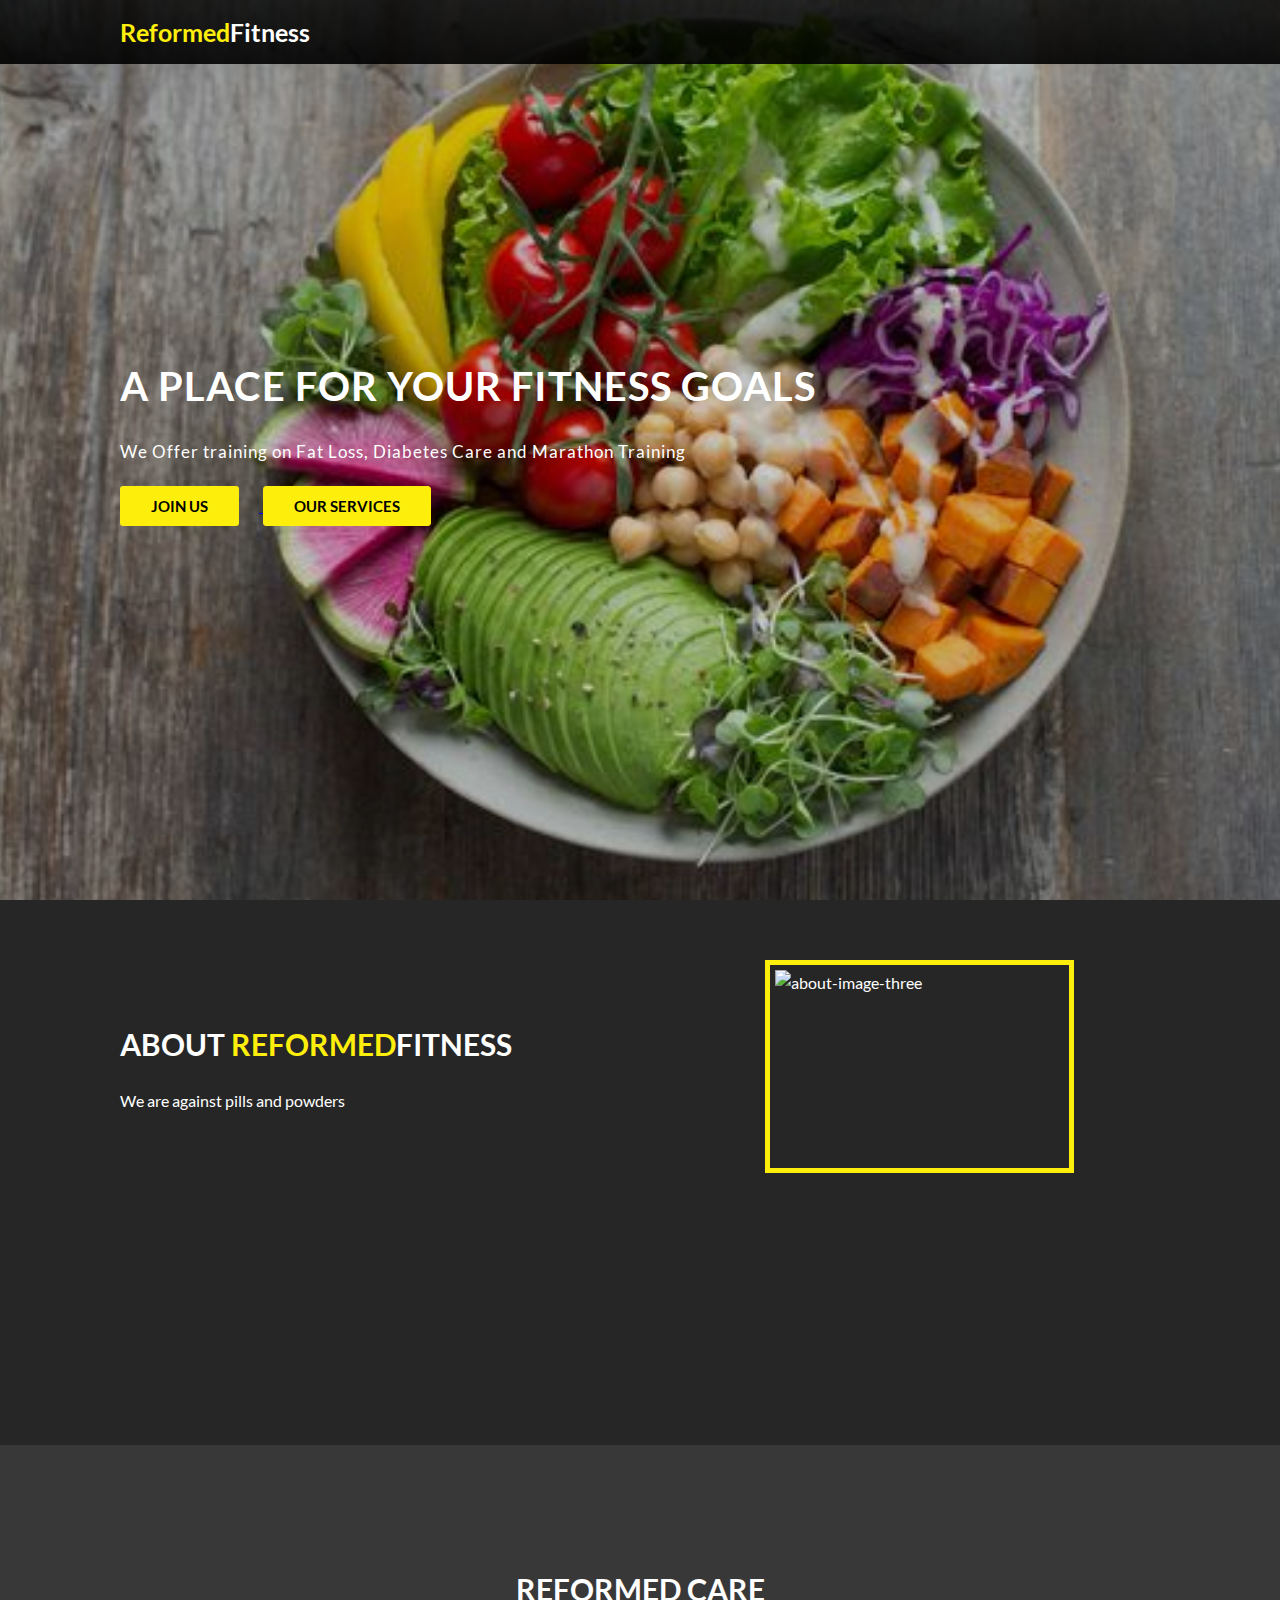
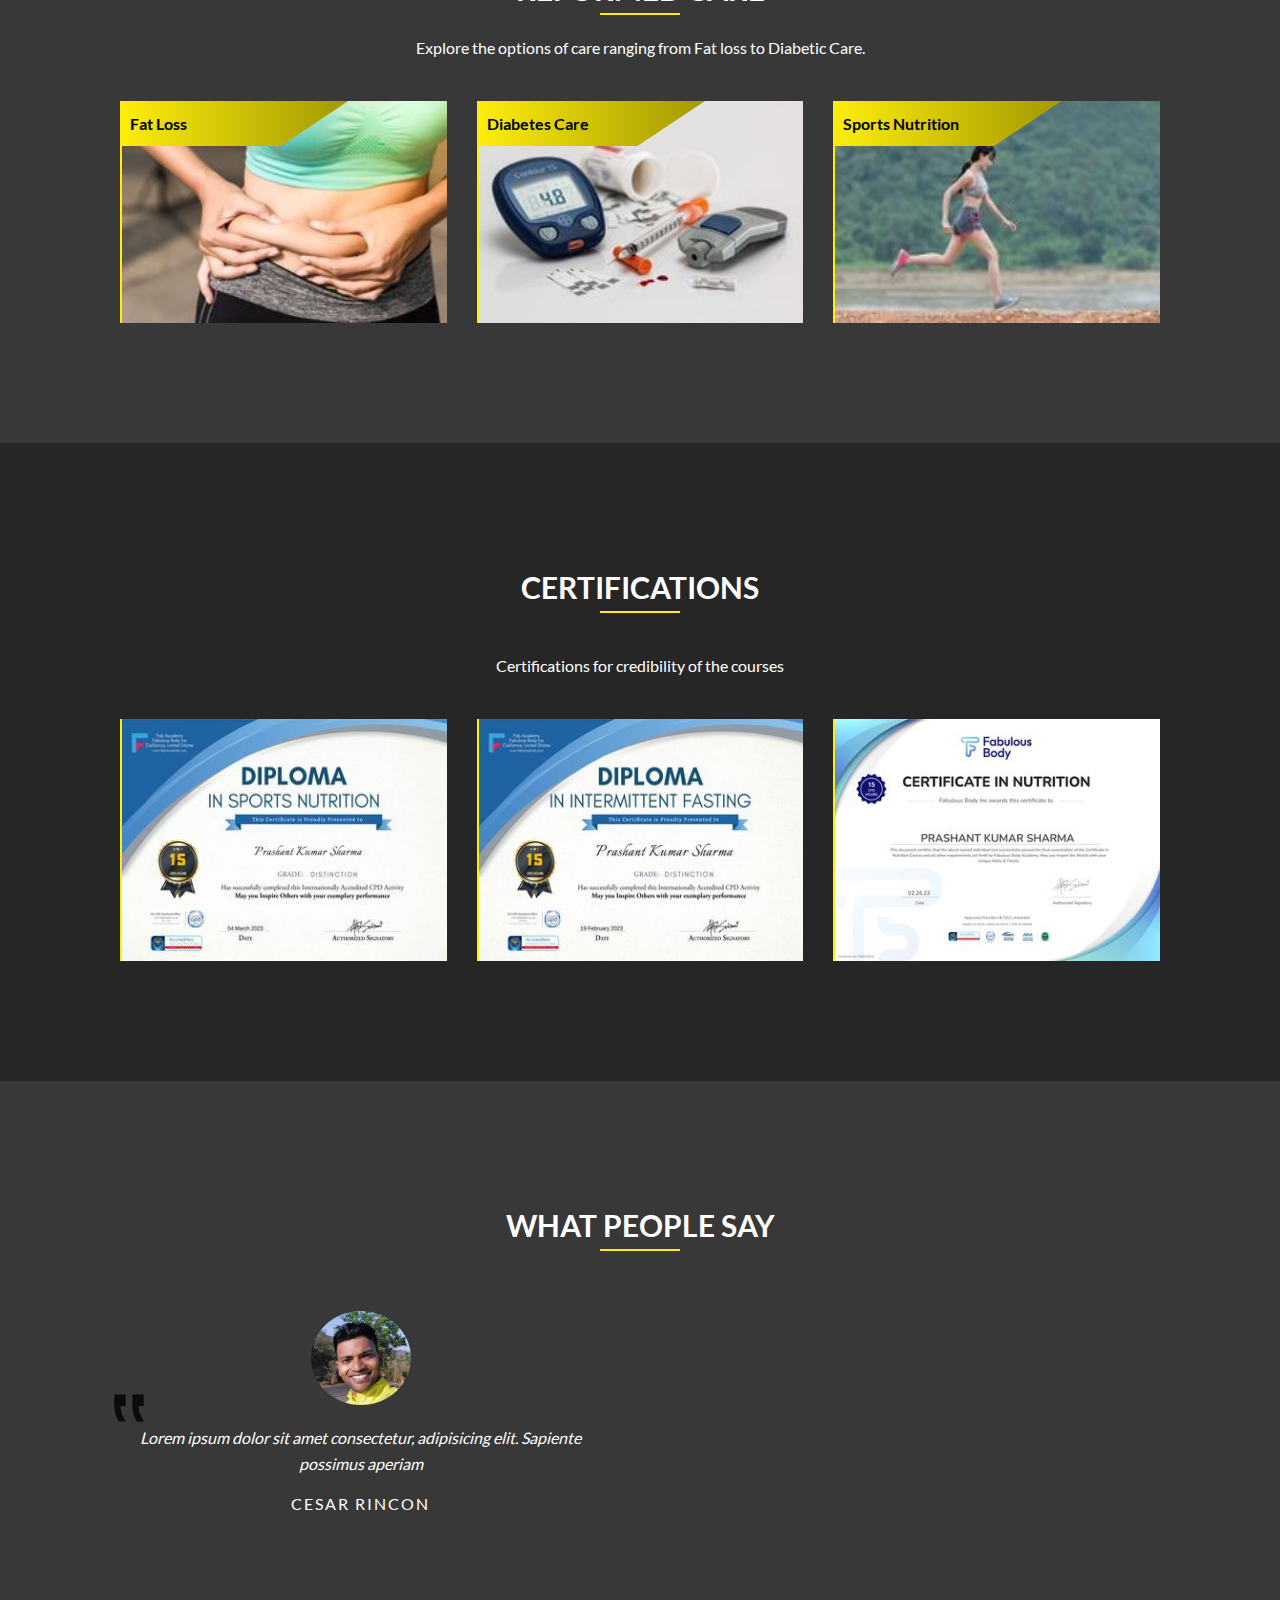
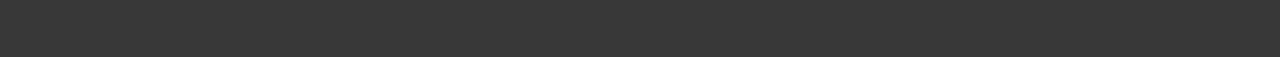
==== index.html @ a7fb9de0 "Update index.html" ====
<!DOCTYPE html>
<html lang="zxx">
  <head>
    <meta charset="UTF-8" />
    <meta http-equiv="X-UA-Compatible" content="IE=edge" />
    <meta name="viewport" content="width=device-width, initial-scale=1.0" />
    <meta
      name="description"
      content="MFitness reponsive webite build using HTML5, CSS3 and Javascript The complete layout of the page is build using grid layout and flexbox with some cool animations."
    />
    <title>MFitness - place for your fitness goals</title>
    <link rel="icon" type="image/png" sizes="32x32" href="/favicon.png" />
    <link rel="stylesheet" href="fonts/stylesheet.css" media="screen" />
    <link rel="stylesheet" href="css/style.css" media="screen" />
  </head>
  <body>
    <!-- HEADER -->
    <header class="header" id="home">
      <div class="container">
        <nav class="header-navigation" aria-label="navigation">
          <div class="logo"><span class="yellow">Reformed</span>Fitness</div>

          <img
            src="img/nav-icon.svg"
            alt="navigation icon"
            class="nav-icon"
            width="30"
            height="30"
          />
        </nav>
      </div>
    </header>

    <main>
      <!-- HERO SECTION -->
      <section class="section-hero" >
        <div class="container hero-box">
          <div class="hero-content margin-bottom">
            <h1 class="heading heading--1 margin-bottom">
              A place for your fitness goals
            </h1>
            <p class="description">
              We Offer training on Fat Loss, Diabetes Care and Marathon Training
            </p>
          </div>
          <div class="btn-group">
            <a href="https://wa.me/message/HR3352LGGGS7G1?src=qr">
              <button class="btn btn__primary margin-right margin-bottom">
                Join us
              </button>
            </a>
            <a href="#courses">
            <button class="btn btn__secondary">Our services</button>
            </a>
          </div>
        </div>
      </section>

      <!-- SECTION ABOUT -->
      <section class="section-about" id="about">
        <div class="about-box container">
          <div class="about-box__content" data-aos="fade-up">
            <h2 class="heading heading--2">
              About <span class="yellow">Reformed</span>Fitness
            </h2>
            <p>
              We are against pills and powders
            </p>
            <!--<a href="#" class="link-button">Read More &rarr;</a>-->
          </div>
          <figure class="about-box__image" data-aos="fade-up">
            <img
              src="img/about-img-3.jpeg"
              alt="about-image-three"
              width="420"
              height="280"
            />
          </figure>
        </div>
      </section>

      <!-- SECTION COURSES -->
      <section class="section-courses" id="courses"> 
        <div class="container courses-box" data-aos="fade-up">
          <header class="courses-heading">
            <h2 class="heading heading--2 underline">Reformed Care</h2>
            <p>
              Explore the options of care ranging from Fat loss to Diabetic Care.
            </p>
          </header>

          <article class="courses-content">
            <div class="class-card">
              <img
                class="class-card__img"
                src="./img/fatloss.jpg"
                alt="body building course"
                width="550"
                height="550"
              />

              <div class="class-card__overlay">
                <div class="text">
                  <p>
                    Lose fat naturally without any supplements
                  </p>

                 <!-- <a href="#" class="link-button">Read More &rarr;</a>-->
                </div>
              </div>

              <div class="class-card__title">Fat Loss</div>
            </div>

            <div class="class-card">
              <img
                class="class-card__img"
                src="./img/diabetesCare2.jpg"
                alt="cross fit course"
                width="550"
                height="550"
              />
              <div class="class-card__overlay">
                <div class="text">
                  <p>
                    Diabetic care in the most natural way 
                  </p>

                 <!--  <a href="#" class="link-button">Read More &rarr;</a>-->
                </div>
              </div>
              <div class="class-card__title">Diabetes Care</div>
            </div>

            <div class="class-card">
              <img
                class="class-card__img"
                src="./img/sportsNutrition2.jpg"
                alt="gymnastic course"
                width="550"
                height="550"
              />

              <div class="class-card__overlay">
                <div class="text">
                  <p>
                    Get trained for marathons with "to the point" nutrition
                  </p>

                  <!-- <a href="#" class="link-button">Read More &rarr;</a>-->
                </div>
              </div>

              <div class="class-card__title">Sports Nutrition</div>
            </div>
          </article>
        </div>
      </section>

      <!-- SECTION COACHES -->
      <section class="section-coaches" id="trainers">
        <div class="container coaches-box" data-aos="fade-up">
          <header class="coache-heading">
            <h2 class="heading heading--2 underline margin-bottom">
              Certifications 
            </h2>
            <p>
              Certifications for credibility of the courses
            </p>
          </header>

          <article class="coache-content">
            <div class="c-card">
              <img
                src="img/coache-1.jpg"
                alt="coache one"
                class="c-card__img"
                width="550"
                height="550"
              />
            </div>

            <div class="c-card">
              <img
                src="img/coache-2.jpg"
                alt="coache one"
                class="c-card__img"
                width="550"
                height="550"
              />
            </div>

            <div class="c-card">
              <img
                src="img/coache-3.jpg"
                alt="coache three"
                class="c-card__img"
                width="550"
                height="550"
              />
            </div>
          </article>
        </div>
      </section>

      <!-- SECTION REVIEW -->
      <section class="section-review" id="review">
        <div class="review-box container" data-aos="fade-up">
          <h2 class="heading heading--2 underline margin-bottom grid-center">
            what people say
          </h2>

          <div class="review-card">
            <img
              src="img/review-img-1.jpeg"
              alt="user"
              class="review-card__image"
              width="100"
              height="100"
            />
            <blockquote class="review-card__content">
              <p class="text">
                Lorem ipsum dolor sit amet consectetur, adipisicing elit.
                Sapiente possimus aperiam
              </p>

              <div class="name">Cesar Rincon</div>
            </blockquote>
          </div>

          
      </section>
---- fonts/stylesheet.css ----
@font-face {
    font-family: 'Lato';
    src: url('Lato-Bold.eot');
    src: url('Lato-Bold.eot?#iefix') format('embedded-opentype'),
        url('Lato-Bold.woff2') format('woff2'),
        url('Lato-Bold.woff') format('woff'),
        url('Lato-Bold.ttf') format('truetype');
    font-weight: bold;
    font-style: normal;
    font-display: swap;
}

@font-face {
    font-family: 'Lato';
    src: url('Lato-Regular.eot');
    src: url('Lato-Regular.eot?#iefix') format('embedded-opentype'),
        url('Lato-Regular.woff2') format('woff2'),
        url('Lato-Regular.woff') format('woff'),
        url('Lato-Regular.ttf') format('truetype');
    font-weight: normal;
    font-style: normal;
    font-display: swap;
}

@font-face {
    font-family: 'Lato';
    src: url('Lato-Black.eot');
    src: url('Lato-Black.eot?#iefix') format('embedded-opentype'),
        url('Lato-Black.woff2') format('woff2'),
        url('Lato-Black.woff') format('woff'),
        url('Lato-Black.ttf') format('truetype');
    font-weight: 900;
    font-style: normal;
    font-display: swap;
}
---- css/style.css ----
:root {
  --color-yellow: hsl(56, 99%, 52%);
  --color-yellow-dark: hsl(56, 99%, 32%);
  --color-yellow-light: hsl(56, 99%, 82%);
  --color-black: hsl(0, 0%, 15%);
  --color-black-light: hsl(0, 0%, 22%);
  --color-red: hsl(359, 77%, 56%);
  --grid-column-gap: clamp(2rem, 6vw, 8rem);
  --grid-row-gap: 4rem;
  --two-col-layout: 2;
  --three-col-layout: 3;
}
@media only screen and (max-width: 56.25em) {
  :root {
    --two-col-layout: 1;
  }
}
@media only screen and (max-width: 59em) {
  :root {
    --three-col-layout: 2;
  }
}
@media only screen and (max-width: 37.5em) {
  :root {
    --three-col-layout: 1;
  }
}

*,
*::before,
*::after {
  margin: 0;
  padding: 0;
  box-sizing: inherit;
}

html {
  box-sizing: border-box;
  font-size: 62.5%;
  scroll-behavior: smooth;
}

body {
  font-family: 'Lato', sans-serif;
  font-weight: 400;
  font-size: 1.6rem;
  line-height: 1.6;
  color: #fff;
  overflow-y: scroll;
}

.container {
  max-width: clamp(50rem, 85vw, 114rem);
  padding: 0 2.4rem;
  margin: 0 auto;
}

section:nth-child(odd) {
  background-color: var(--color-black-light);
}

section:nth-child(even) {
  background-color: var(--color-black);
}

.header {
  position: absolute;
  top: 0;
  right: 0;
  color: #fff;
  width: 100%;
  z-index: 100;
  background: linear-gradient(rgba(0, 0, 0, 0.8), rgba(0, 0, 0, 0.9));
}

.header-navigation {
  display: flex;
  justify-content: space-between;
  align-items: center;
  padding: 1.2rem 0;
}
.header-navigation ul {
  display: flex;
  text-transform: capitalize;
  font-size: 1.7rem;
  list-style: none;
  font-weight: 700;
}
@media only screen and (max-width: 50em) {
  .header-navigation ul {
    display: none;
  }
}
.header-navigation ul li {
  padding-left: 2.8rem;
}
.header-navigation ul li a {
  text-decoration: none;
  color: #fff;
  padding: 1.8rem 0;
  border-bottom: 2px solid transparent;
  transition: border 0.5s;
}
.header-navigation ul li a:hover {
  border-bottom: 2px solid var(--color-yellow);
}
.header-navigation .logo {
  font-size: 2.5rem;
  font-weight: 700;
}
.header-navigation .nav-icon {
  display: none;
  border: 1px solid #fff;
}
@media only screen and (max-width: 50em) {
  .header-navigation .nav-icon {
    display: block;
  }
}

.heading {
  font-weight: 700;
  text-transform: uppercase;
}
.heading--1 {
  font-size: clamp(2.5rem, 4vw, 4rem);
}
.heading--2 {
  font-size: clamp(2rem, 4vw, 3rem);
}

.btn {
  text-transform: uppercase;
  padding: 1rem clamp(1.2rem, 3vw, 3rem);
  border-radius: 3px;
  font-family: inherit;
  font-size: 1.5rem;
  font-weight: 700;
  text-transform: uppercase;
  border: none;
  cursor: pointer;
}
.btn__primary {
  background-color: var(--color-yellow);
  color: #000;
  border: 1px solid transparent;
  transition: background-color 0.3s;
}
.btn__primary:hover {
  background-color: var(--color-yellow-dark);
}
.btn__secondary {
  background-color: var(--color-yellow);
  color: #000;
  border: 1px solid var(--color-yellow);
  transition: all 0.3s;
}
.btn__secondary:hover {
  background-color: var(--color-yellow-dark);
  border: 1px solid var(--color-yellow-dark);
  color: #000;
}

.link-button {
  text-decoration: none;
  padding: 0.4rem 0;
  color: #fff;
  border-bottom: 2px solid var(--color-yellow);
}
.link-button:hover {
  font-style: italic;
}

.form {
  padding: 0.8rem clamp(1rem, 3vw, 3rem);
  border-radius: 3px;
  font-family: inherit;
  font-size: 1.6rem;
  border: none;
  width: 100%;
}
.form:focus {
  outline: none;
}
.form__input {
  border-bottom: 2px solid #fff;
  background-color: transparent;
  color: #fff;
  resize: none;
}
.form__input::placeholder {
  color: rgba(255, 255, 255, 0.7);
}

.section-about {
  padding: clamp(4rem, 10vw, 12rem) 0rem;
}

.about-box {
  display: grid;
  grid-template-columns: repeat(
    var(--two-col-layout),
    minmax(min-content, 1fr)
  );
  align-items: flex-start;
  column-gap: var(--grid-column-gap);
  row-gap: var(--grid-row-gap);
}
.about-box__content {
  display: grid;
  gap: 2rem;
  justify-items: flex-start;
  max-height: 100%;
}
.about-box__image {
  align-self: center;
  display: grid;
  grid-template-columns: repeat(2, 1fr);
  grid-template-rows: repeat(2, 1fr);
  gap: 2rem;
  justify-items: center;
  align-items: center;
}
.about-box__image img {
  background-size: cover;
  background-position: center;
  max-width: 100%;
  height: auto;
  outline: 0.2rem solid;
}
.about-box__image img:last-child {
  grid-column: 1/-1;
  max-width: 60%;
  margin-top: -5rem;
  outline: 0.5rem solid var(--color-yellow);
  outline-offset: 0.5rem;
}

.section-courses {
  padding: clamp(4rem, 10vw, 12rem) 0rem;
}

.courses-box .courses-heading {
  display: flex;
  flex-direction: column;
  justify-content: center;
  align-items: center;
  gap: 2rem;
  text-align: center;
  margin-bottom: 4rem;
  max-height: 100%;
}

.courses-box .courses-content {
  display: grid;
  grid-template-columns: repeat(
    var(--three-col-layout),
    minmax(min-content, 1fr)
  );
  gap: 3rem;
}
.courses-box .courses-content .class-card {
  position: relative;
}
.courses-box .courses-content .class-card__img {
  border-left: 2px solid var(--color-yellow);
  background-position: center;
  background-size: cover;
  max-width: 100%;
  height: 100%;
}
.courses-box .courses-content .class-card__overlay {
  position: absolute;
  top: 0%;
  left: 0%;
  height: 0%;
  overflow: hidden;
  background-color: rgba(0, 0, 0, 0.7);
  transition: height 0.5s;
}
.courses-box .courses-content .class-card__overlay .text {
  color: #fff;
  display: flex;
  flex-direction: column;
  justify-content: center;
  align-items: center;
  height: 100%;
  padding: 2.5rem;
  text-align: center;
}
.courses-box .courses-content .class-card__title {
  position: absolute;
  top: 0;
  left: 0;
  width: 70%;
  padding: 1rem;
  clip-path: polygon(0 0, 100% 0, 70% 100%, 0 100%);
  background: linear-gradient(
    to right,
    var(--color-yellow),
    var(--color-yellow-dark)
  );
  text-transform: capitalize;
  font-weight: 700;
  color: #000;
}
.courses-box .courses-content .class-card:hover .class-card__overlay {
  height: 100%;
}

.offer-box {
  display: grid;
  grid-template-columns: repeat(
    var(--two-col-layout),
    minmax(min-content, 1fr)
  );
  column-gap: var(--grid-column-gap);
  row-gap: var(--grid-row-gap);
  align-items: center;
}

.offer {
  max-height: 100%;
  padding: 4rem 2.4rem;
}

.offer-img {
  background-image: linear-gradient(
      to right,
      rgba(254, 239, 27, 0.5),
      rgba(254, 239, 27, 0.3),
      rgba(254, 239, 27, 0.1)
    ),
    url('../img/offer-img.jpg');
  filter: brightness(1.1);
  background-position: center;
  background-size: cover;
  max-width: 100%;
  height: 50rem;
}

.section-coaches {
  padding: clamp(4rem, 10vw, 12rem) 0rem;
}

.coaches-box .coache-heading {
  display: flex;
  flex-direction: column;
  justify-content: center;
  align-items: center;
  gap: 2rem;
  text-align: center;
  margin-bottom: 4rem;
  max-height: 100%;
}

.coaches-box .coache-content {
  display: grid;
  grid-template-columns: repeat(
    var(--three-col-layout),
    minmax(min-content, 1fr)
  );
  gap: 3rem;
}
.coaches-box .coache-content .c-card {
  position: relative;
}
.coaches-box .coache-content .c-card__img {
  background-position: center;
  background-size: cover;
  max-width: 100%;
  height: 100%;
  border-left: 2px solid var(--color-yellow);
}
.coaches-box .coache-content .c-card .overlay {
  position: absolute;
  top: 0%;
  right: 0;
  color: #fff;
  width: 0%;
  height: 100%;
  overflow: hidden;
  display: flex;
  justify-content: center;
  align-items: center;
  flex-direction: column;
  background-color: rgba(43, 43, 43, 0.9);
  transition: width 0.4s;
}
.coaches-box .coache-content .c-card .overlay * {
  flex: 1;
}
.coaches-box .coache-content .c-card__content {
  position: absolute;
  bottom: 0;
  background: linear-gradient(
    to right,
    var(--color-yellow),
    var(--color-yellow-dark)
  );
  color: #000;
  clip-path: polygon(0 0, 100% 0, 70% 100%, 0 100%);
  width: 70%;
  padding: 0.5rem 1rem;
}
.coaches-box .coache-content .c-card__content .c-name {
  color: #e5383b;
  text-transform: uppercase;
  font-weight: 700;
}
.coaches-box .coache-content .c-card__content .c-title {
  text-transform: capitalize;
}
.coaches-box .coache-content .c-card:hover .overlay {
  width: 16%;
}
.coaches-box .coache-content .c-card:hover .c-card__img {
  filter: brightness(0.8);
}

.section-review {
  padding: clamp(4rem, 10vw, 12rem) 0rem;
}

.review-box {
  display: grid;
  grid-template-columns: repeat(
    var(--two-col-layout),
    minmax(min-content, 1fr)
  );
  column-gap: var(--grid-column-gap);
  row-gap: var(--grid-row-gap);
}

.review-card {
  color: #fff;
  display: flex;
  flex-direction: column;
  align-items: center;
  justify-content: center;
}
.review-card__image {
  max-width: 100%;
  height: auto;
  background-position: center;
  background-size: cover;
  border-radius: 50%;
}
.review-card__content {
  padding: 2rem 0rem;
  display: flex;
  flex-direction: column;
  text-align: center;
  position: relative;
}
.review-card__content .text {
  font-style: italic;
}
.review-card__content .name {
  font-style: normal;
  text-transform: uppercase;
  letter-spacing: 0.2rem;
  padding-top: 1.5rem;
}
.review-card__content::before {
  content: '\201F';
  display: block;
  font-size: 12rem;
  color: rgba(0, 0, 0, 0.8);
  position: absolute;
  top: -7rem;
  left: -1rem;
}

.contact-box {
  display: grid;
  grid-template-columns: repeat(
    var(--two-col-layout),
    minmax(min-content, 1fr)
  );
  column-gap: var(--grid-column-gap);
  row-gap: var(--grid-row-gap);
}

.form-grp {
  display: grid;
  row-gap: 3rem;
  padding: 4rem 2.4rem;
}

.form-flex {
  justify-self: flex-start;
}

#mapid {
  height: 55rem;
  width: 100%;
}

.section-footer {
  background-color: var(--color-black);
  padding: clamp(4rem, 10vw, 12rem) 0rem;
}

.footer-box {
  display: grid;
  grid-template-columns: repeat(
    var(--three-col-layout),
    minmax(min-content, 1fr)
  );
  column-gap: var(--grid-column-gap);
  row-gap: var(--grid-row-gap);
  color: #fff;
}

.contact-details .contact-data {
  list-style: none;
  display: flex;
  flex-direction: column;
}
.contact-details .contact-data * {
  padding: 0.4rem 0;
}
.contact-details .contact-data .social {
  display: flex;
}
.contact-details .contact-data .social * {
  padding-right: 1rem;
}

.footer-nav .nav-name {
  font-size: 2rem;
  font-weight: 700;
  margin-bottom: 2rem;
}

.footer-nav ul {
  display: flex;
  flex-direction: column;
}

.footer-nav ul li {
  list-style: none;
  padding: 1.5rem 0;
}

.footer-nav ul li a {
  text-decoration: none;
  color: #fff;
}

.footer-nav ul li a::before {
  content: '\2192';
  display: inline-block;
  margin-right: 10px;
  margin-top: -4px;
  color: var(--color-yellow);
}

.newsletter__title {
  font-size: 2rem;
  font-weight: 700;
  margin-bottom: 2rem;
}

.newsletter__text {
  margin-bottom: 1.6rem;
}

.newsletter__input {
  display: flex;
}

.send-icon {
  padding: 0.9rem;
  background-color: #000;
  cursor: pointer;
}

.legel {
  border-top: 2px solid #fff;
  padding: 1.5rem 0;
  grid-column: 1/-1;
  text-align: center;
}
.legel .text {
  padding: 1rem 0;
}

.grid-center {
  grid-column: 1/-1;
  text-align: center;
}

.margin-right {
  margin-right: 2rem;
}

.margin-bottom {
  margin-bottom: 2rem;
}

.yellow {
  color: var(--color-yellow);
}

.underline::after {
  content: '';
  display: block;
  width: 80px;
  height: 2px;
  margin: auto;
  background-color: var(--color-yellow);
}

.section-hero {
  background: linear-gradient(rgba(0, 0, 0, 0.2), rgba(0, 0, 0, 0.2)),
    url('../img/header-bg-img.jpg');
  background-size: cover;
  background-position: top;
  height: max(100vh, 60rem);
}

.hero-box {
  display: flex;
  flex-direction: column;
  align-items: flex-start;
  justify-content: center;
  height: 100%;
  letter-spacing: 0.1rem;
}
.hero-box .description {
  font-size: 1.7rem;
}
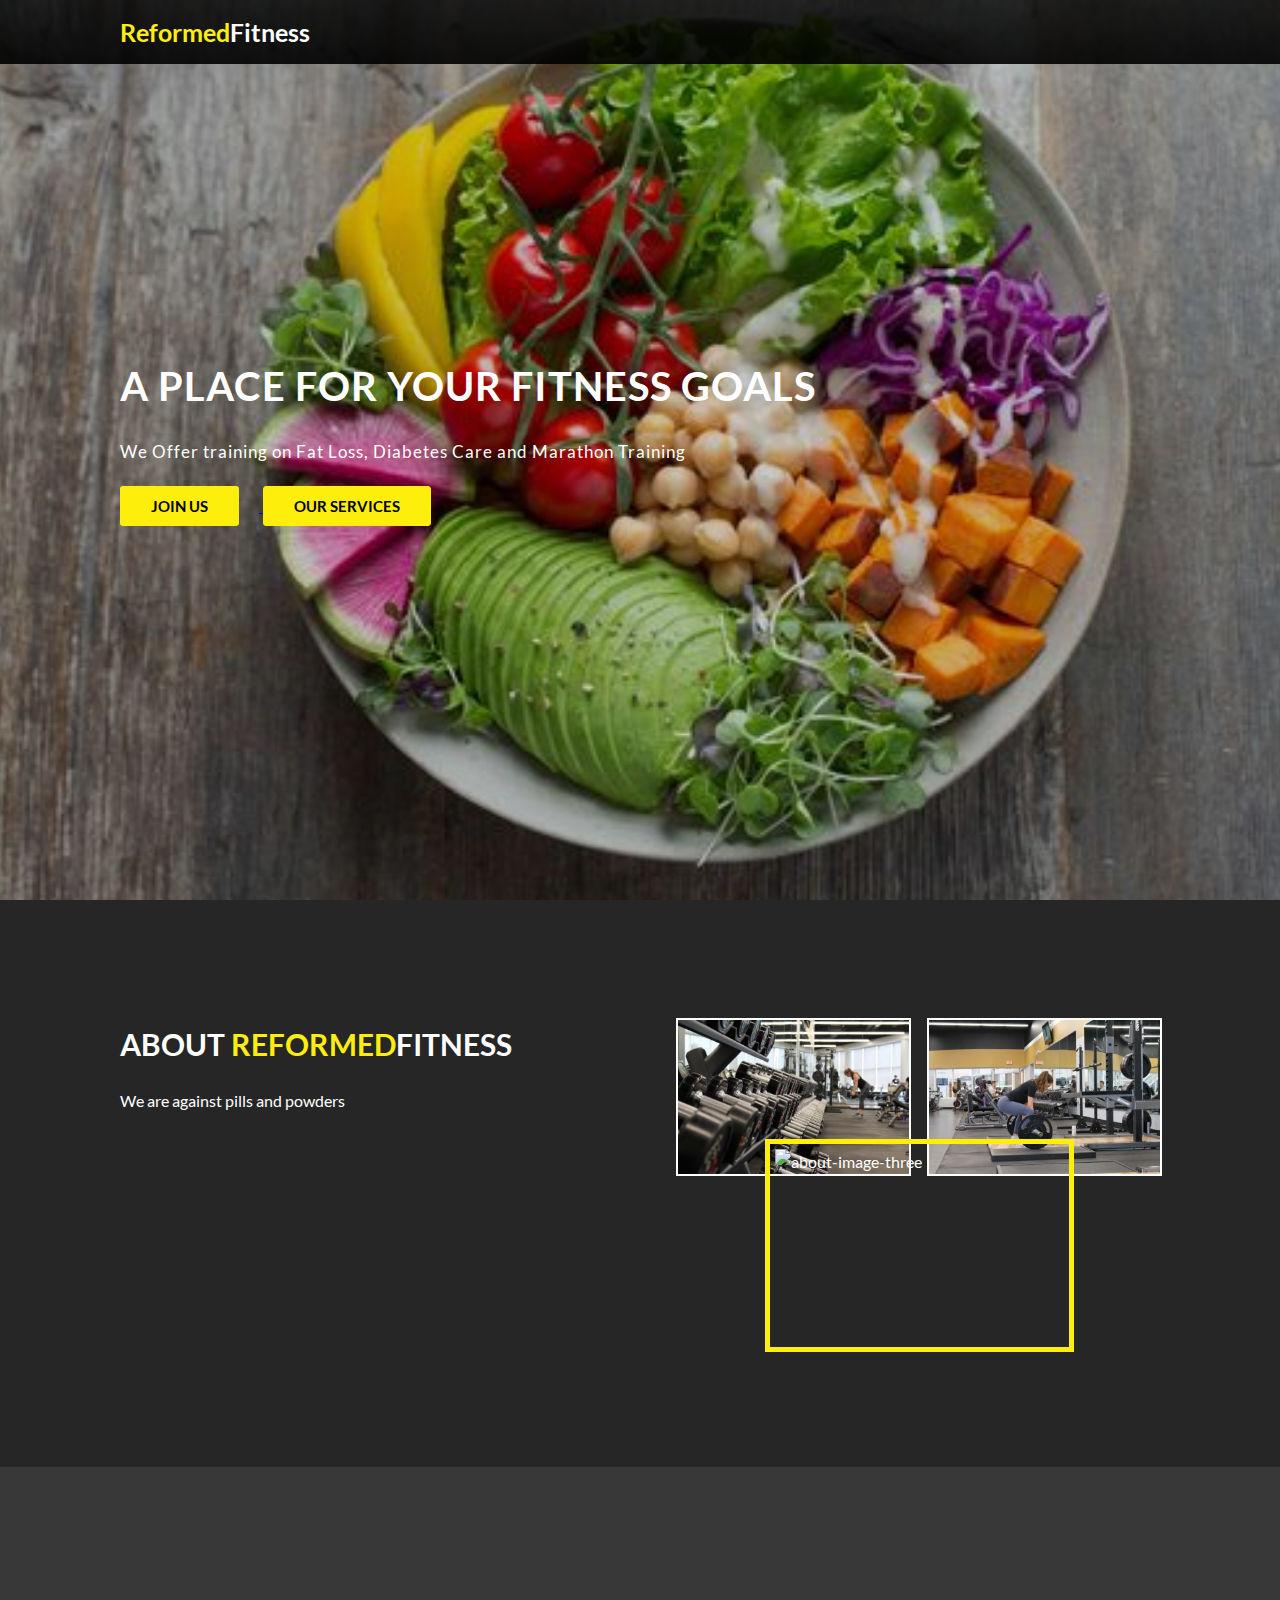
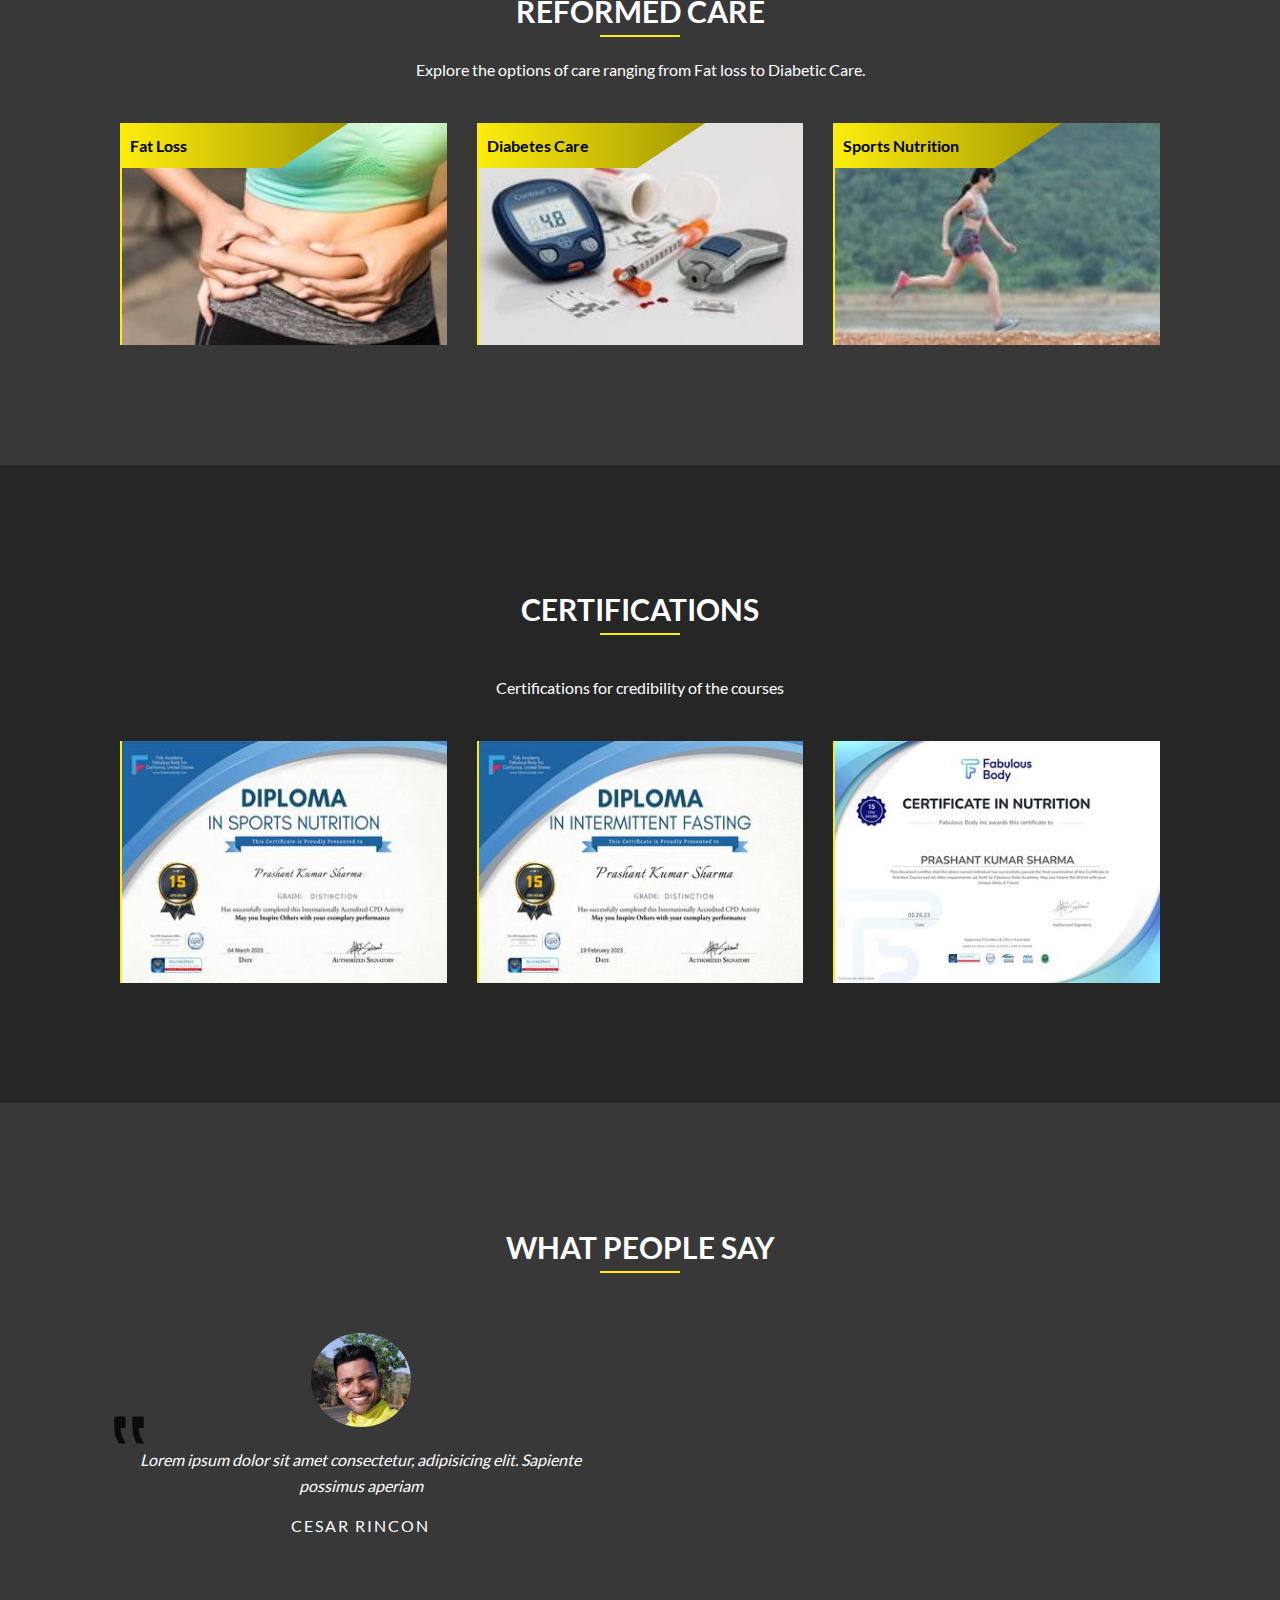
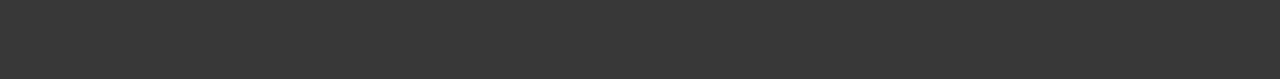
==== commit 13c761fd: "Put back 2 about images" ====
--- a/index.html
+++ b/index.html
@@ -70,6 +70,18 @@
           </div>
           <figure class="about-box__image" data-aos="fade-up">
             <img
+              src="img/about-img-1.jpg"
+              alt="about-image-one"
+              width="350"
+              height="233"
+            />
+            <img
+              src="img/about-img-2.jpg"
+              alt="about-image-twwo"
+              width="350"
+              height="233"
+            />
+            <img
               src="img/about-img-3.jpeg"
               alt="about-image-three"
               width="420"
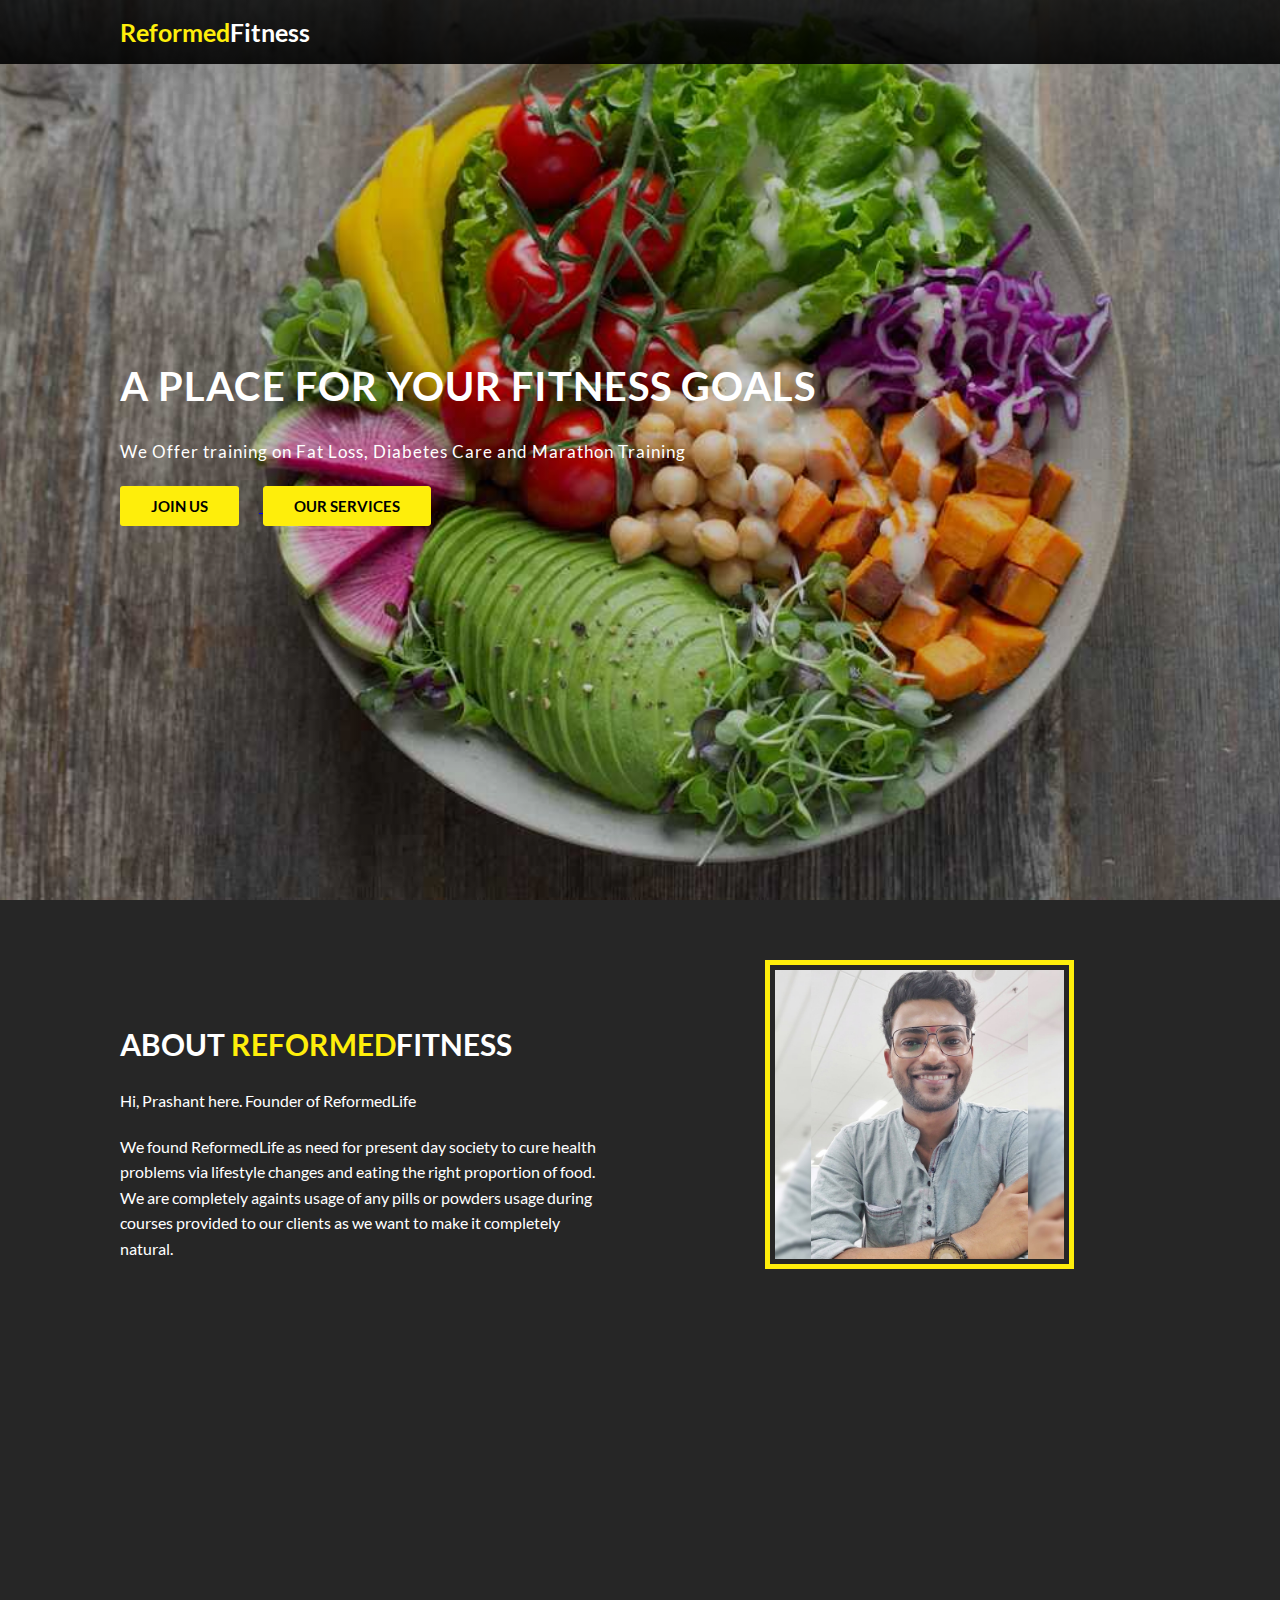
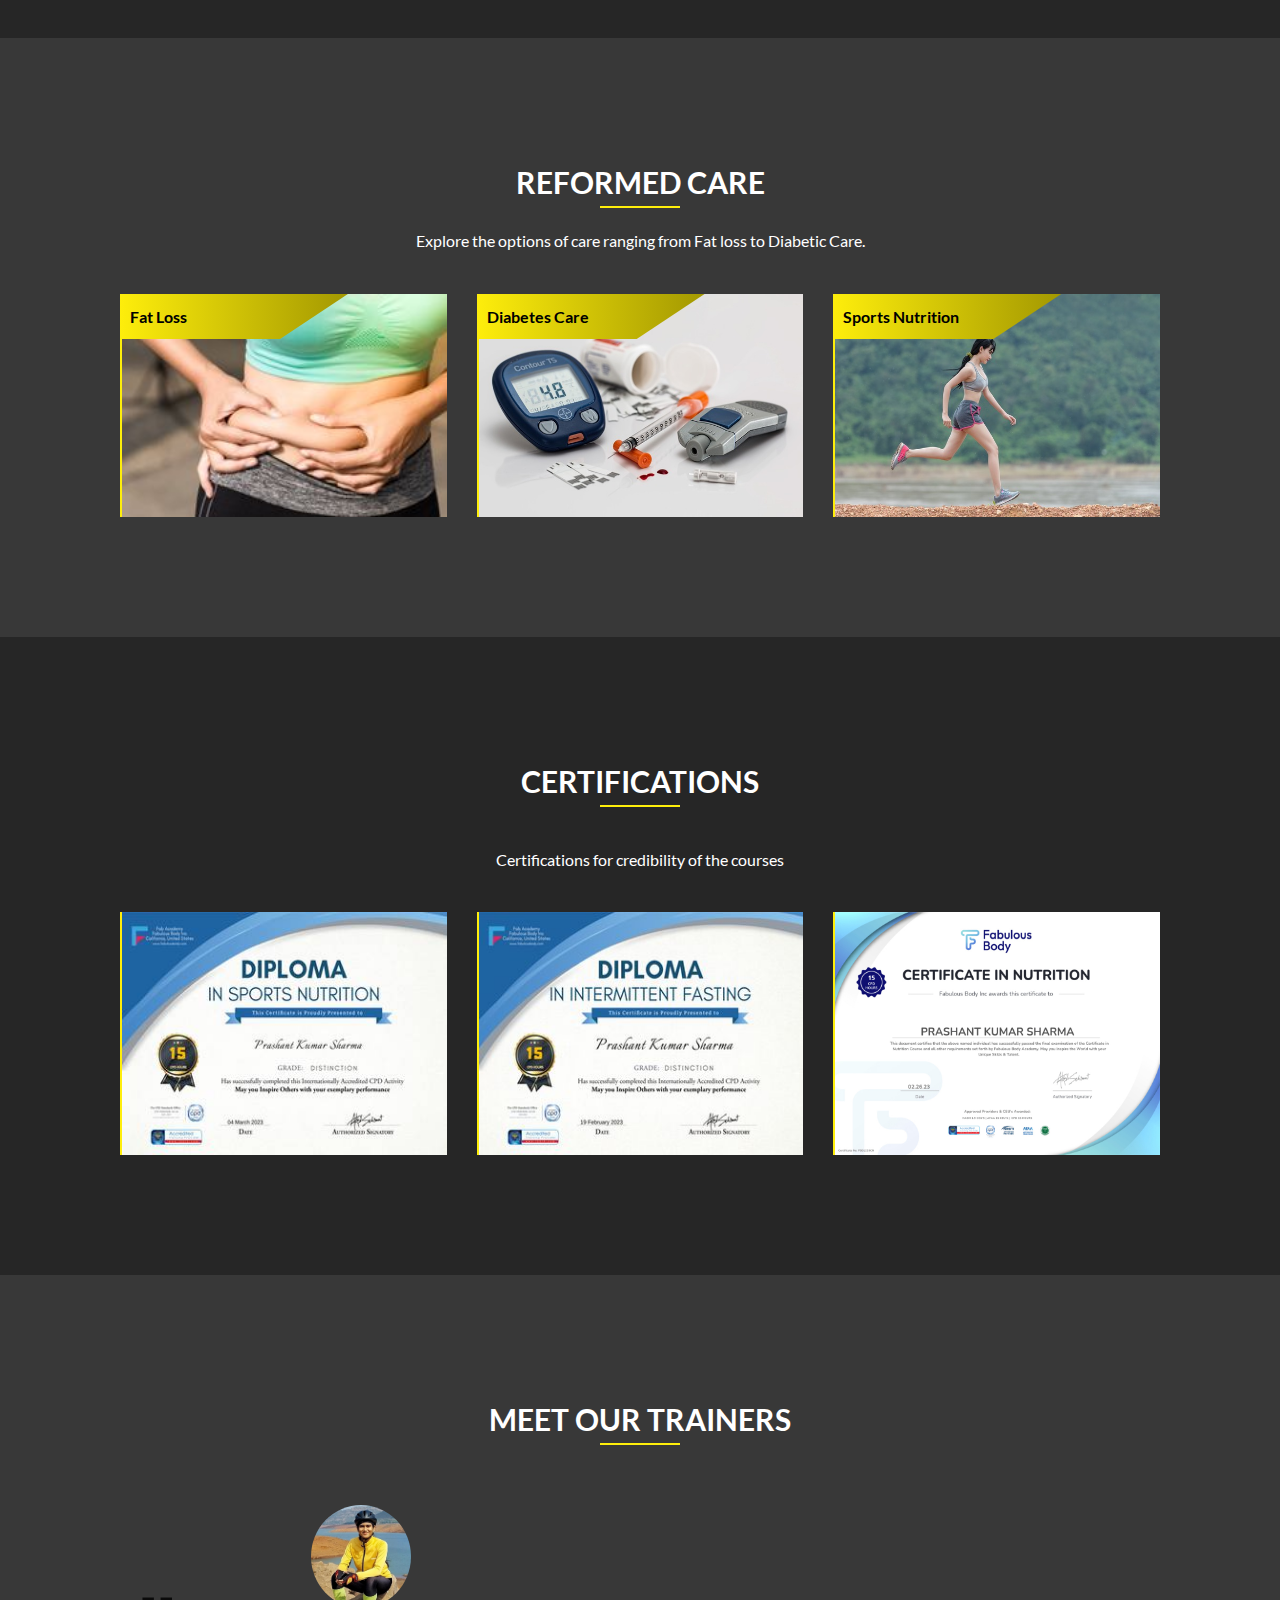
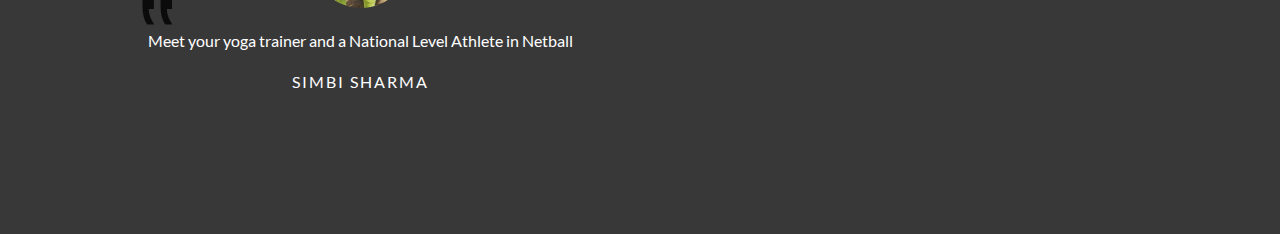
==== commit c078ff66: "Index correction for optimized pics" ====
--- a/index.html
+++ b/index.html
@@ -63,26 +63,17 @@
             <h2 class="heading heading--2">
               About <span class="yellow">Reformed</span>Fitness
             </h2>
-            <p>
-              We are against pills and powders
-            </p>
+              <p>Hi, Prashant here. Founder of ReformedLife</p>
+              <p>We found ReformedLife as need for present day society to cure health 
+                problems via lifestyle changes and eating the right proportion of food.
+                We are completely againts usage of any pills or powders usage during 
+                courses provided to our clients as we want to make it completely natural.</p>
+
             <!--<a href="#" class="link-button">Read More &rarr;</a>-->
           </div>
           <figure class="about-box__image" data-aos="fade-up">
             <img
-              src="img/about-img-1.jpg"
-              alt="about-image-one"
-              width="350"
-              height="233"
-            />
-            <img
-              src="img/about-img-2.jpg"
-              alt="about-image-twwo"
-              width="350"
-              height="233"
-            />
-            <img
-              src="img/about-img-3.jpeg"
+              src="img/about-img-3.jpg"
               alt="about-image-three"
               width="420"
               height="280"
@@ -219,12 +210,12 @@
       <section class="section-review" id="review">
         <div class="review-box container" data-aos="fade-up">
           <h2 class="heading heading--2 underline margin-bottom grid-center">
-            what people say
+            Meet our trainers
           </h2>
 
           <div class="review-card">
             <img
-              src="img/review-img-1.jpeg"
+              src="img/simbi.jpg"
               alt="user"
               class="review-card__image"
               width="100"
@@ -232,11 +223,10 @@
             />
             <blockquote class="review-card__content">
               <p class="text">
-                Lorem ipsum dolor sit amet consectetur, adipisicing elit.
-                Sapiente possimus aperiam
+                <p>Meet your yoga trainer and a National Level Athlete in Netball</p>
               </p>
 
-              <div class="name">Cesar Rincon</div>
+              <div class="name">Simbi Sharma</div>
             </blockquote>
           </div>
 
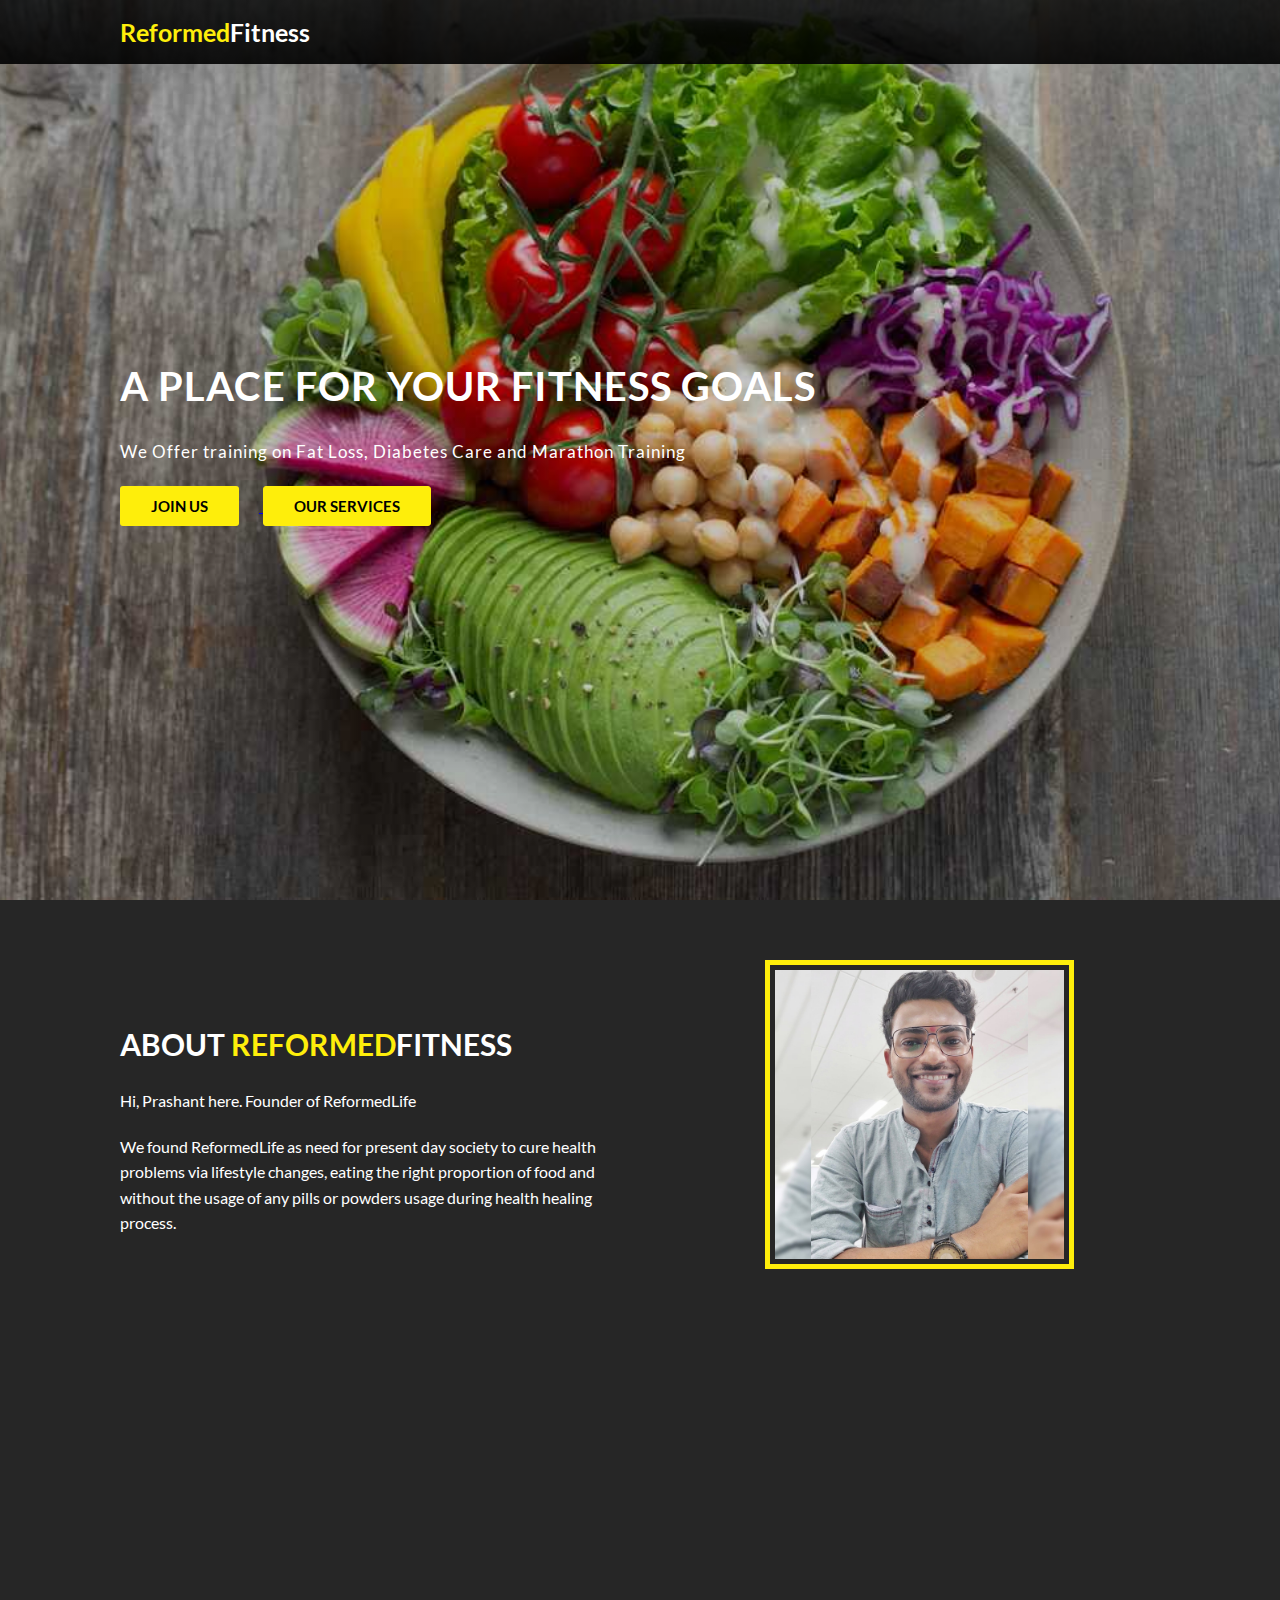
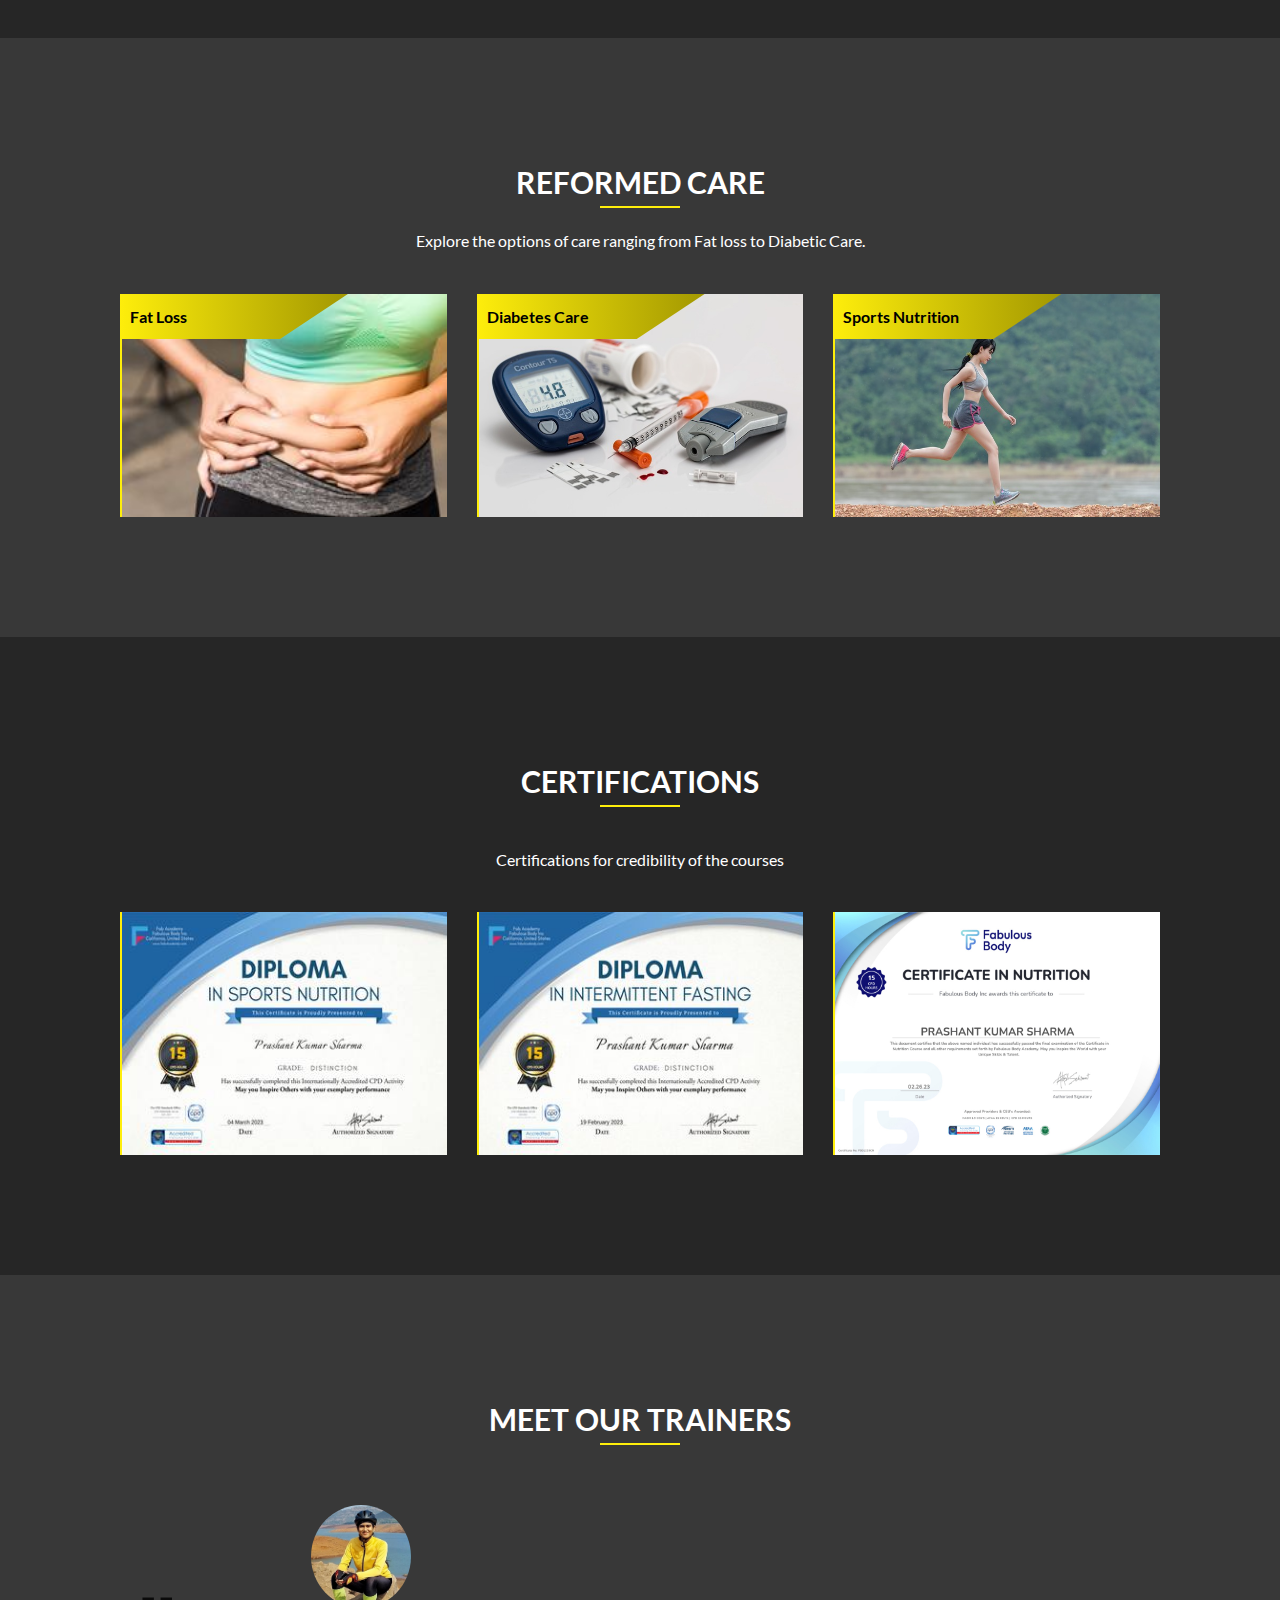
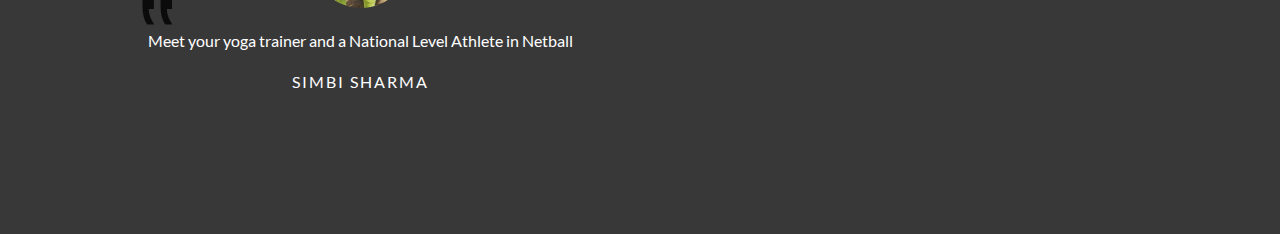
==== commit eb3cfb92: "updated about description" ====
--- a/index.html
+++ b/index.html
@@ -65,9 +65,8 @@
             </h2>
               <p>Hi, Prashant here. Founder of ReformedLife</p>
               <p>We found ReformedLife as need for present day society to cure health 
-                problems via lifestyle changes and eating the right proportion of food.
-                We are completely againts usage of any pills or powders usage during 
-                courses provided to our clients as we want to make it completely natural.</p>
+                problems via lifestyle changes, eating the right proportion of food and without
+                the usage of any pills or powders usage during health healing process.</p>
 
             <!--<a href="#" class="link-button">Read More &rarr;</a>-->
           </div>
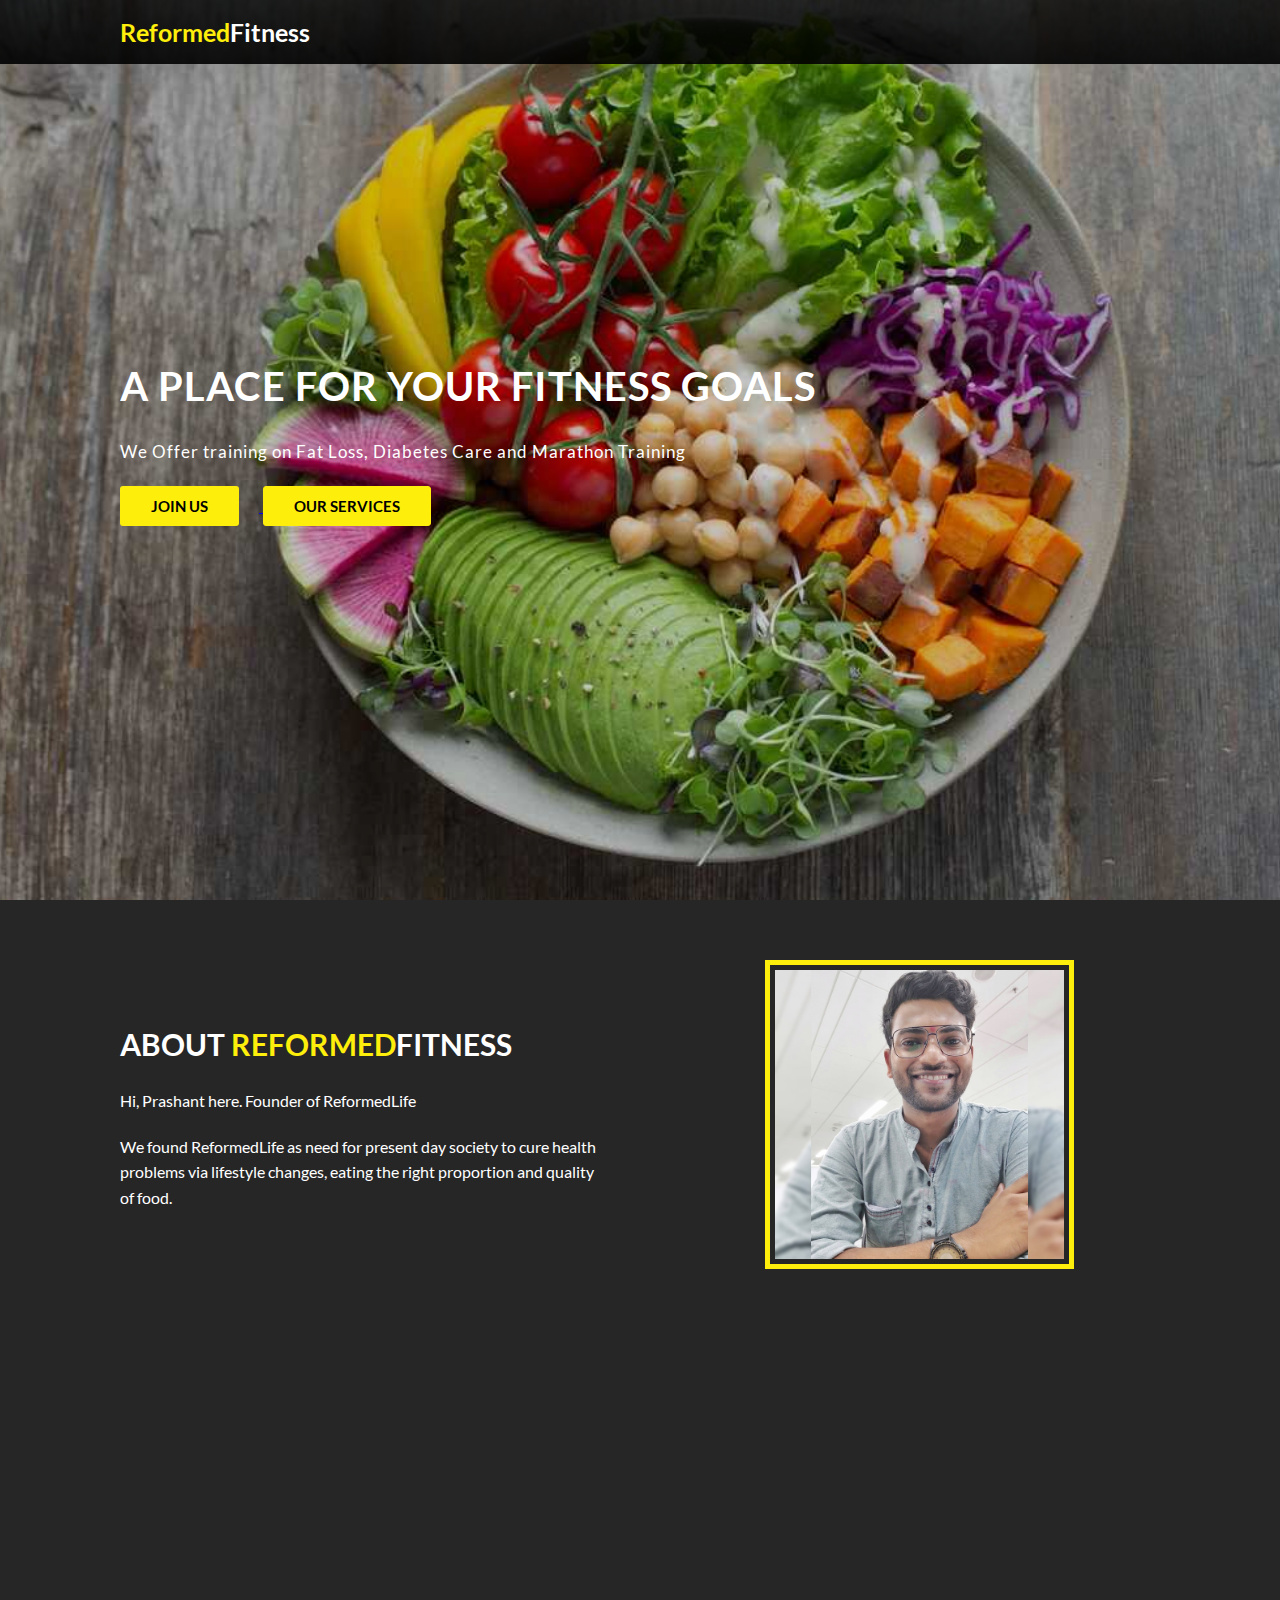
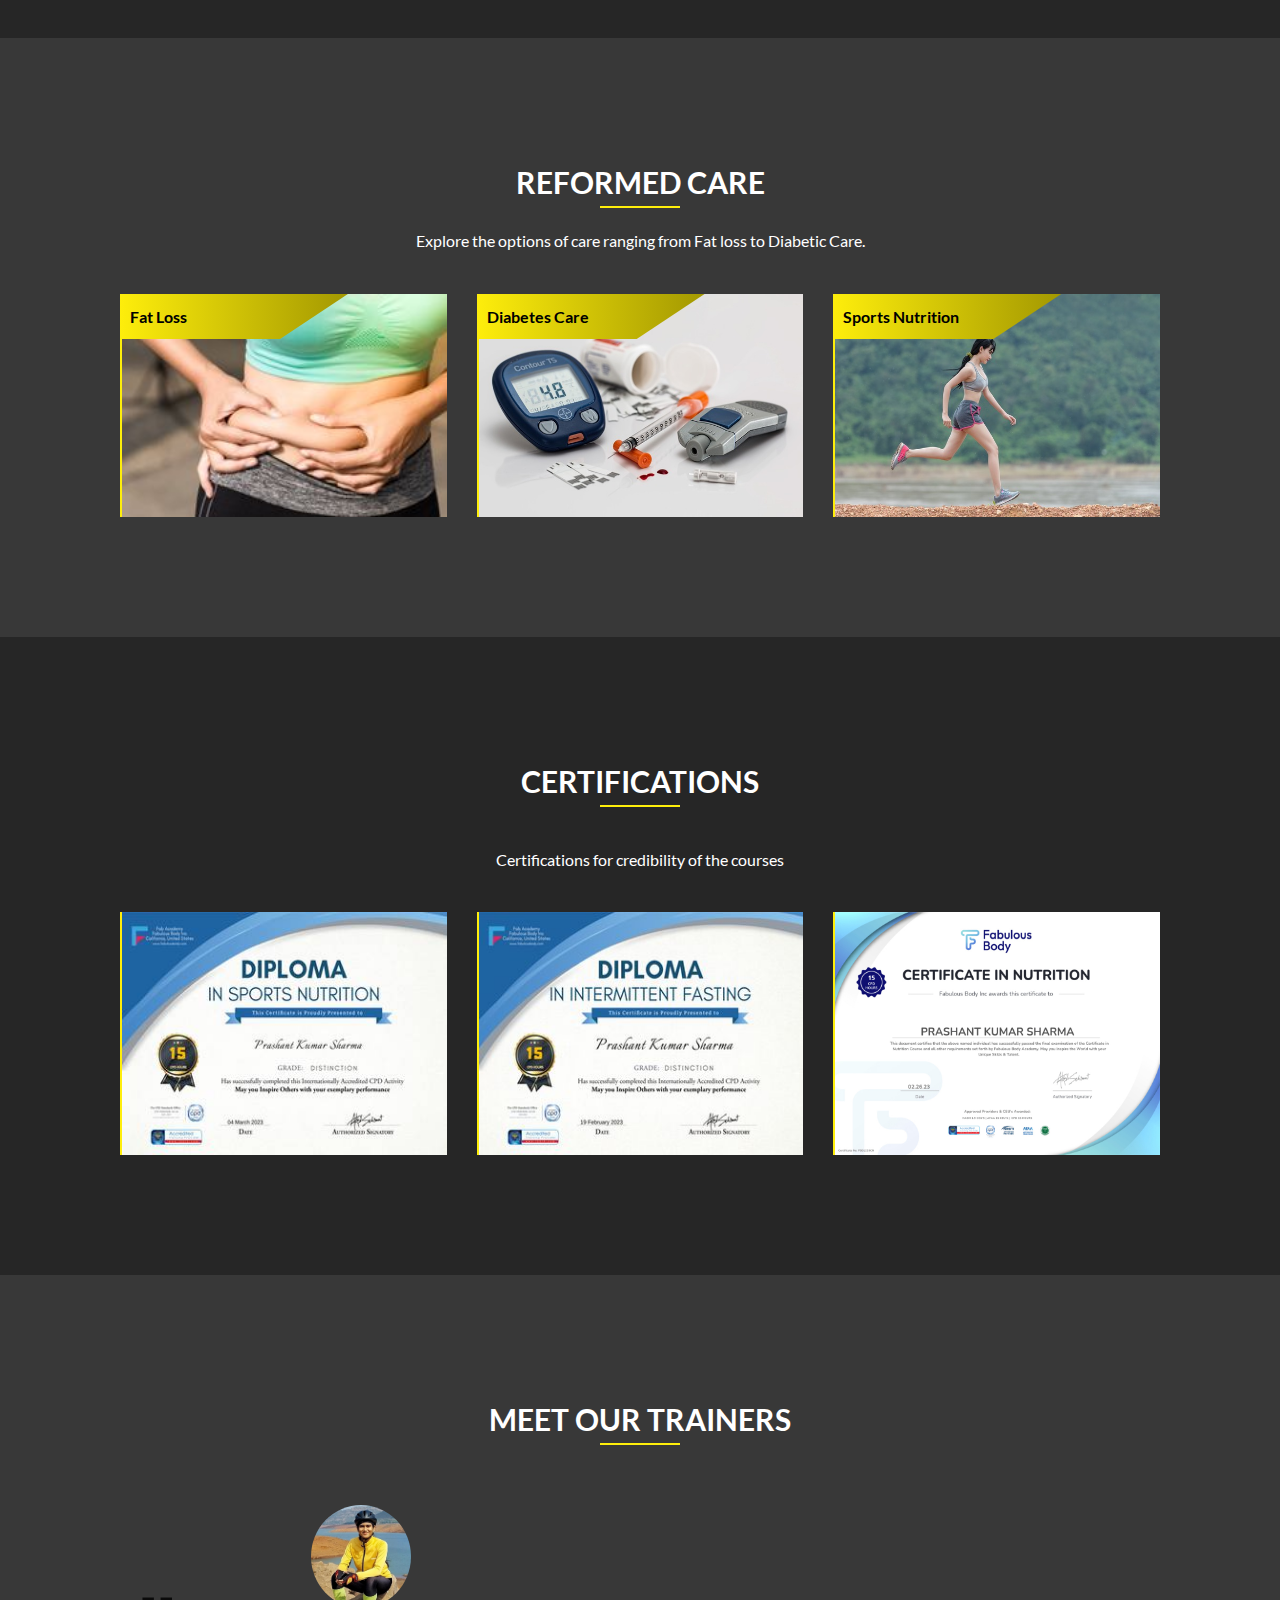
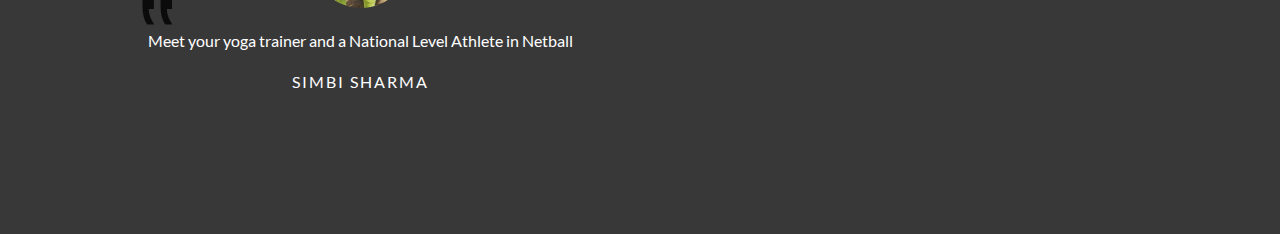
==== commit 17d5840f: "shorted about me" ====
--- a/index.html
+++ b/index.html
@@ -65,8 +65,7 @@
             </h2>
               <p>Hi, Prashant here. Founder of ReformedLife</p>
               <p>We found ReformedLife as need for present day society to cure health 
-                problems via lifestyle changes, eating the right proportion of food and without
-                the usage of any pills or powders usage during health healing process.</p>
+                problems via lifestyle changes, eating the right proportion and quality of food.</p>
 
             <!--<a href="#" class="link-button">Read More &rarr;</a>-->
           </div>
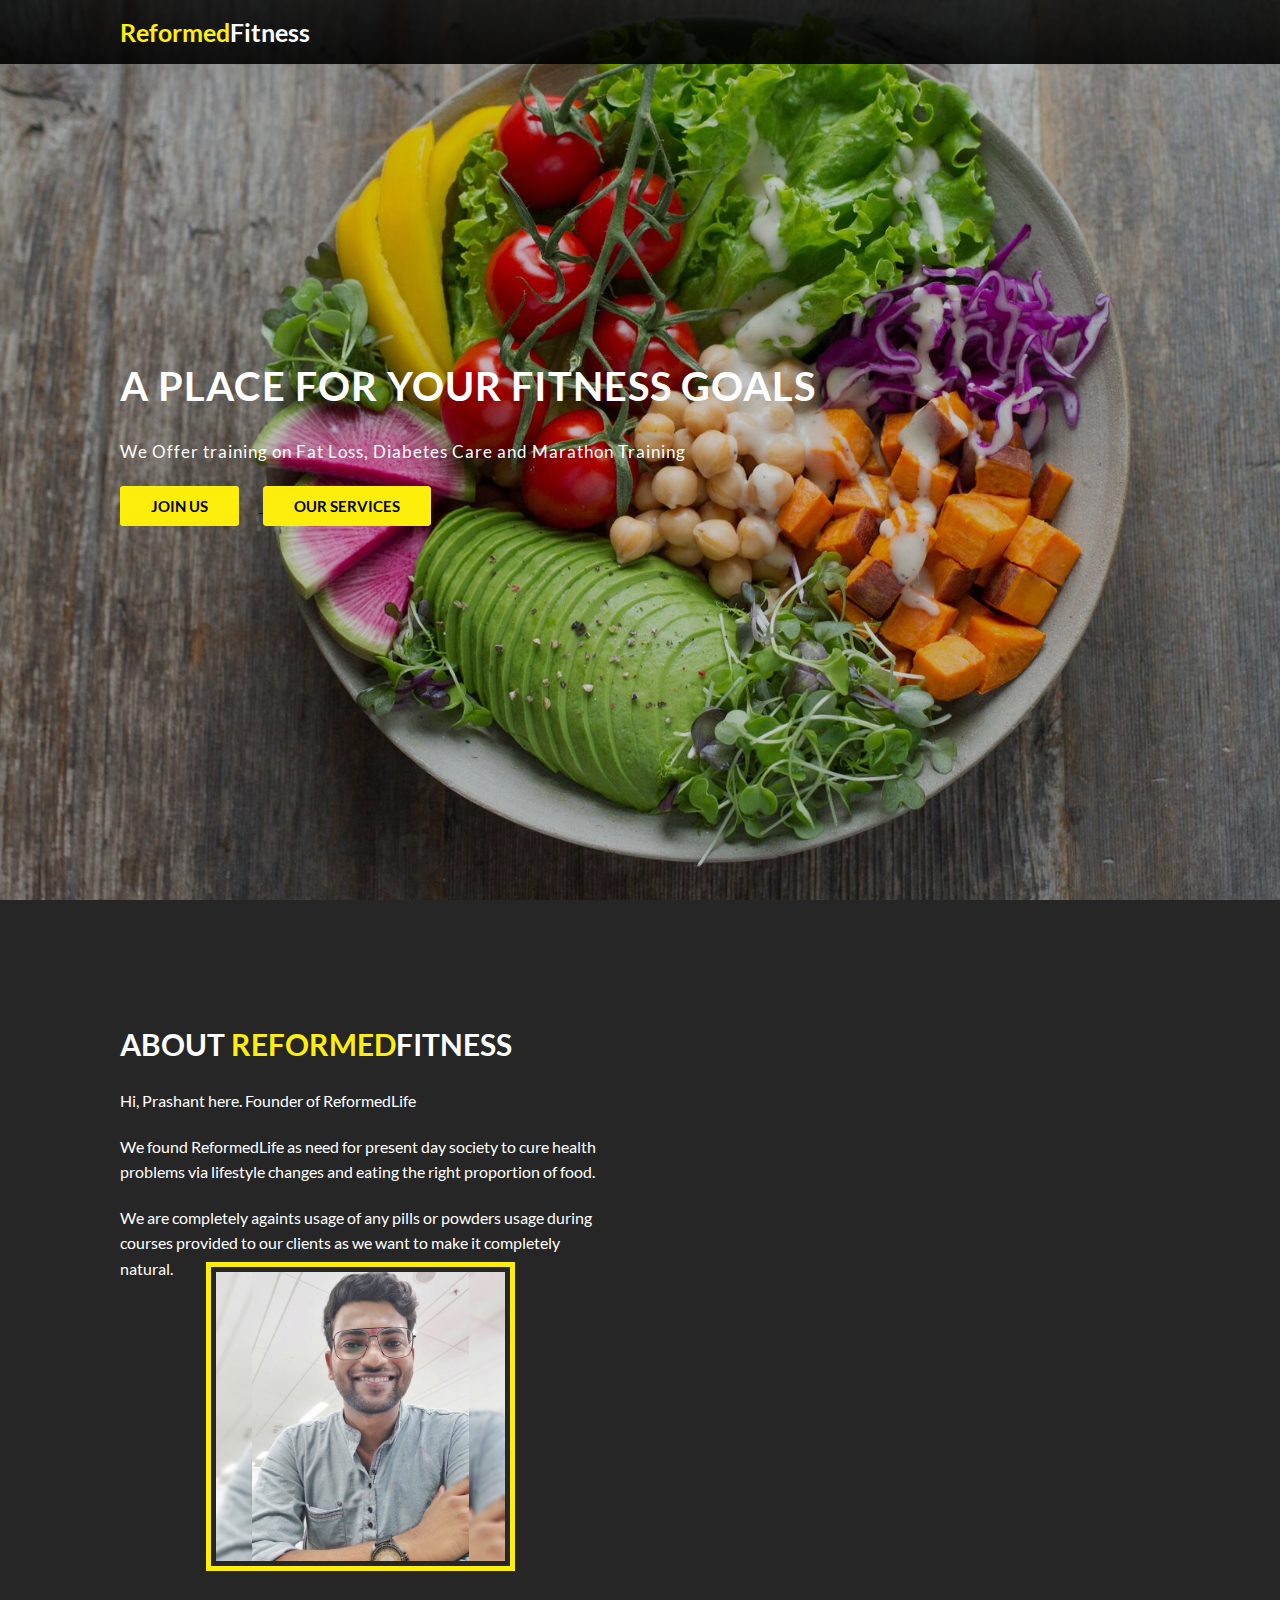
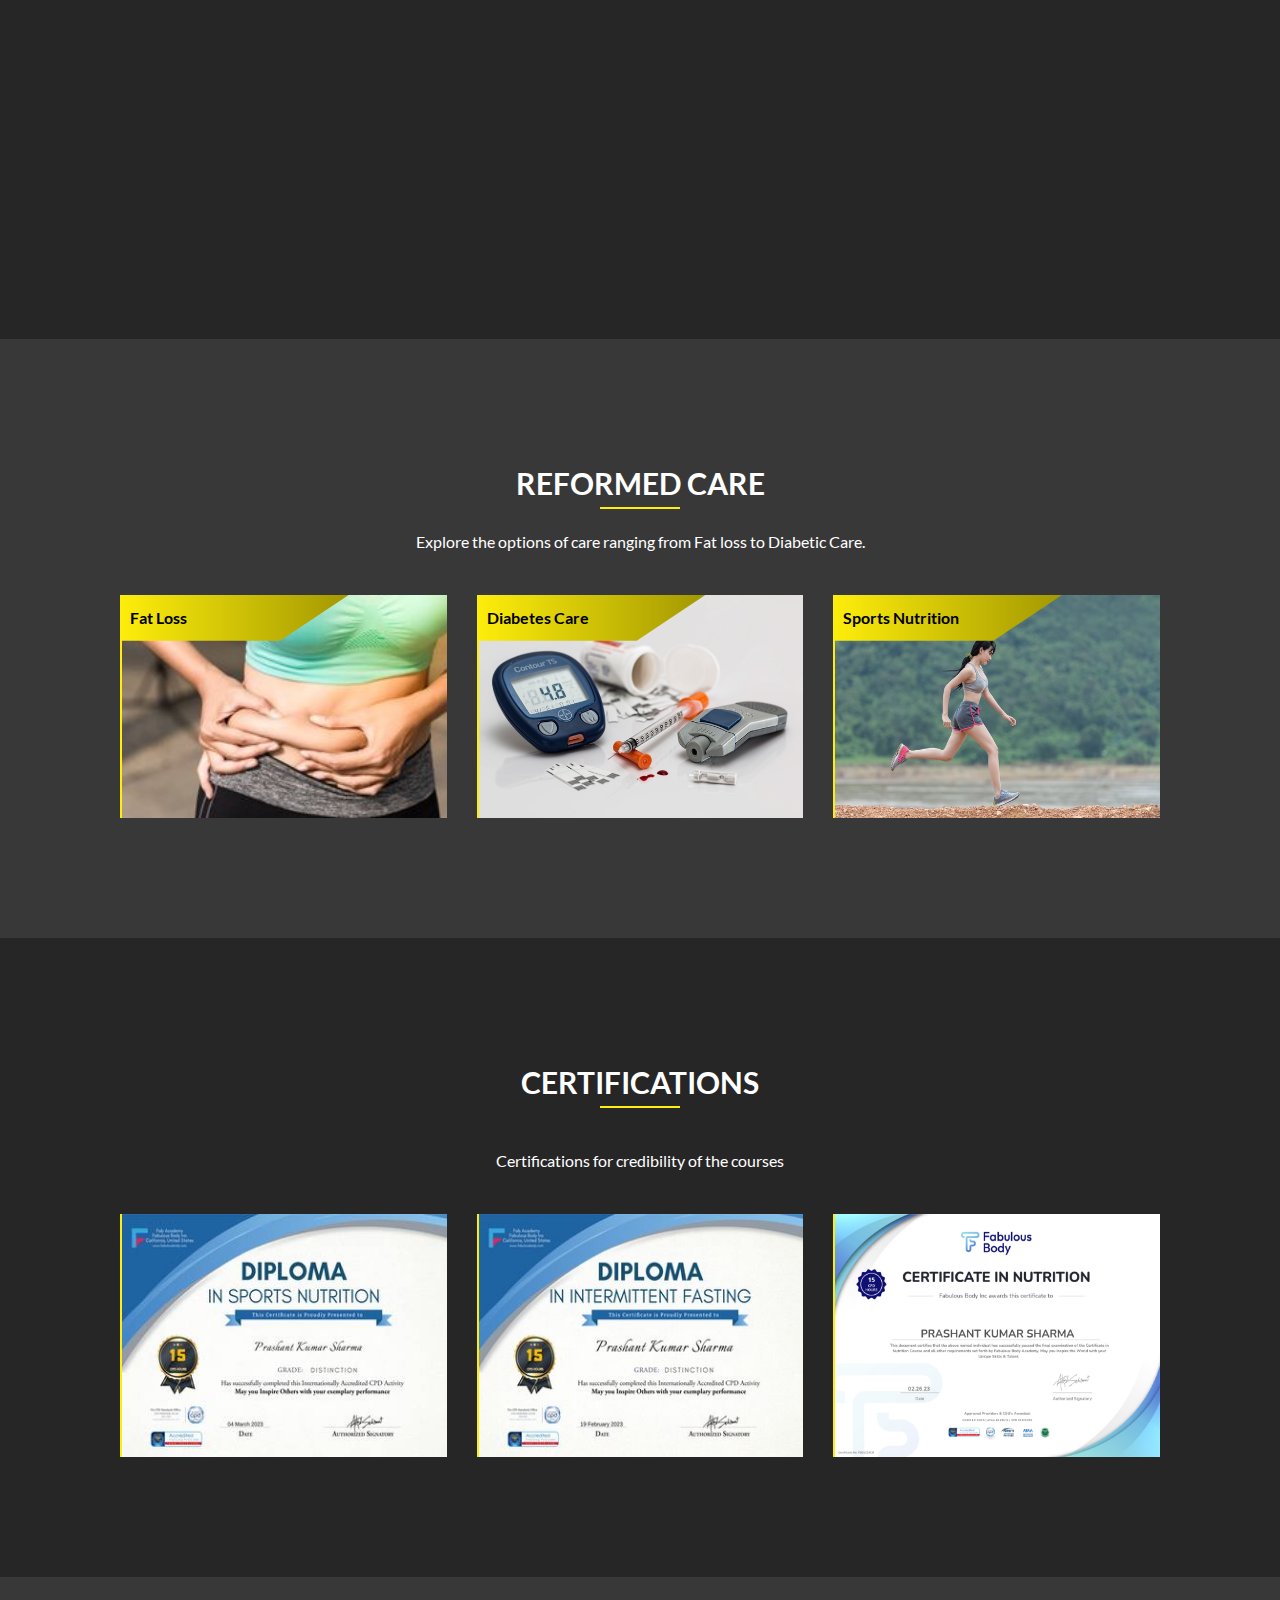
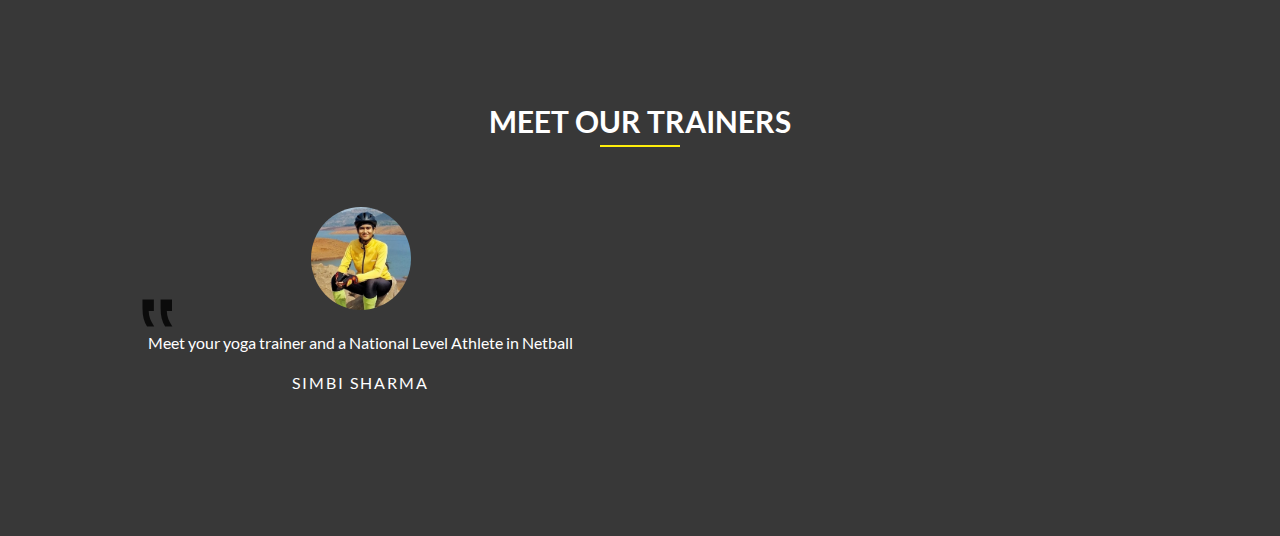
==== commit da765fc2: "updated index" ====
--- a/index.html
+++ b/index.html
@@ -65,10 +65,14 @@
             </h2>
               <p>Hi, Prashant here. Founder of ReformedLife</p>
               <p>We found ReformedLife as need for present day society to cure health 
-                problems via lifestyle changes, eating the right proportion and quality of food.</p>
+                problems via lifestyle changes and eating the right proportion of food.</p>
+                <p>We are completely againts usage of any pills or powders usage during 
+                  courses provided to our clients as we want to make it completely natural.</p>
+                
 
             <!--<a href="#" class="link-button">Read More &rarr;</a>-->
           </div>
+          <p>
           <figure class="about-box__image" data-aos="fade-up">
             <img
               src="img/about-img-3.jpg"
@@ -77,6 +81,7 @@
               height="280"
             />
           </figure>
+        </p>
         </div>
       </section>
 
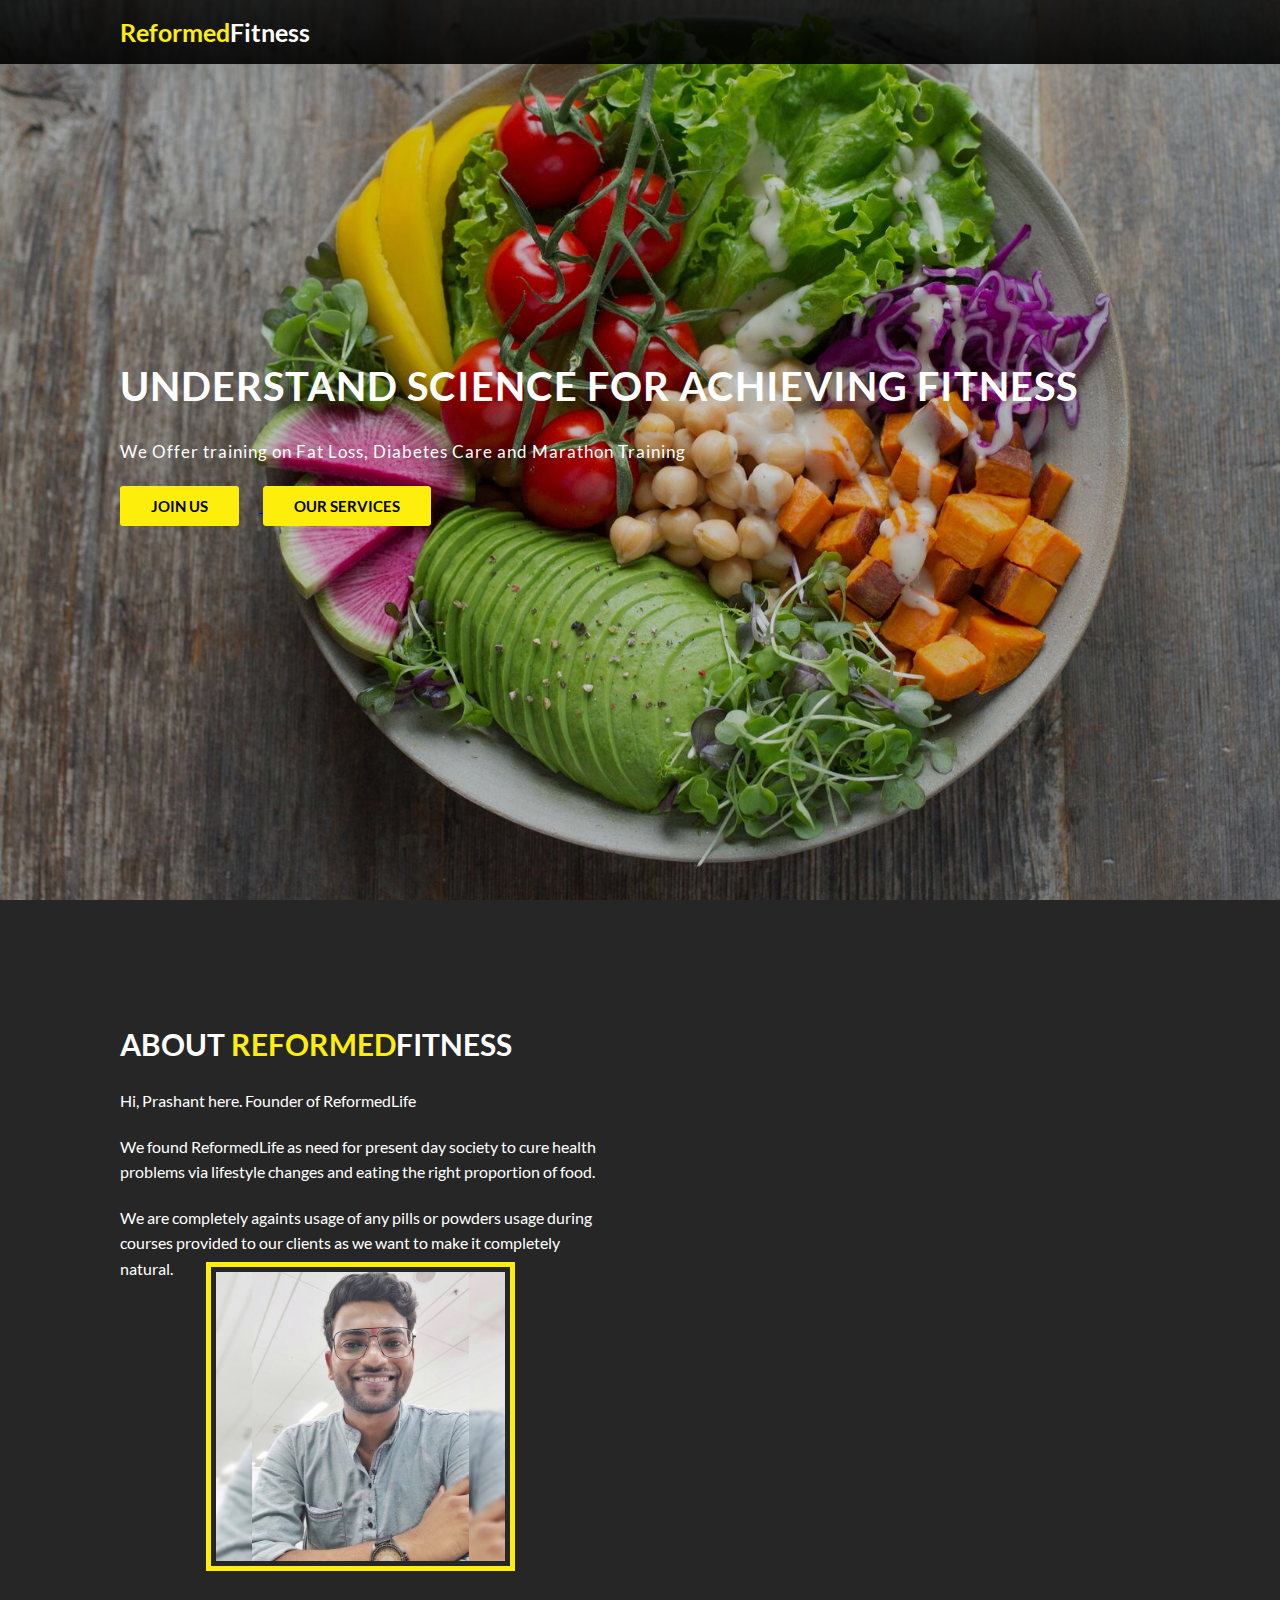
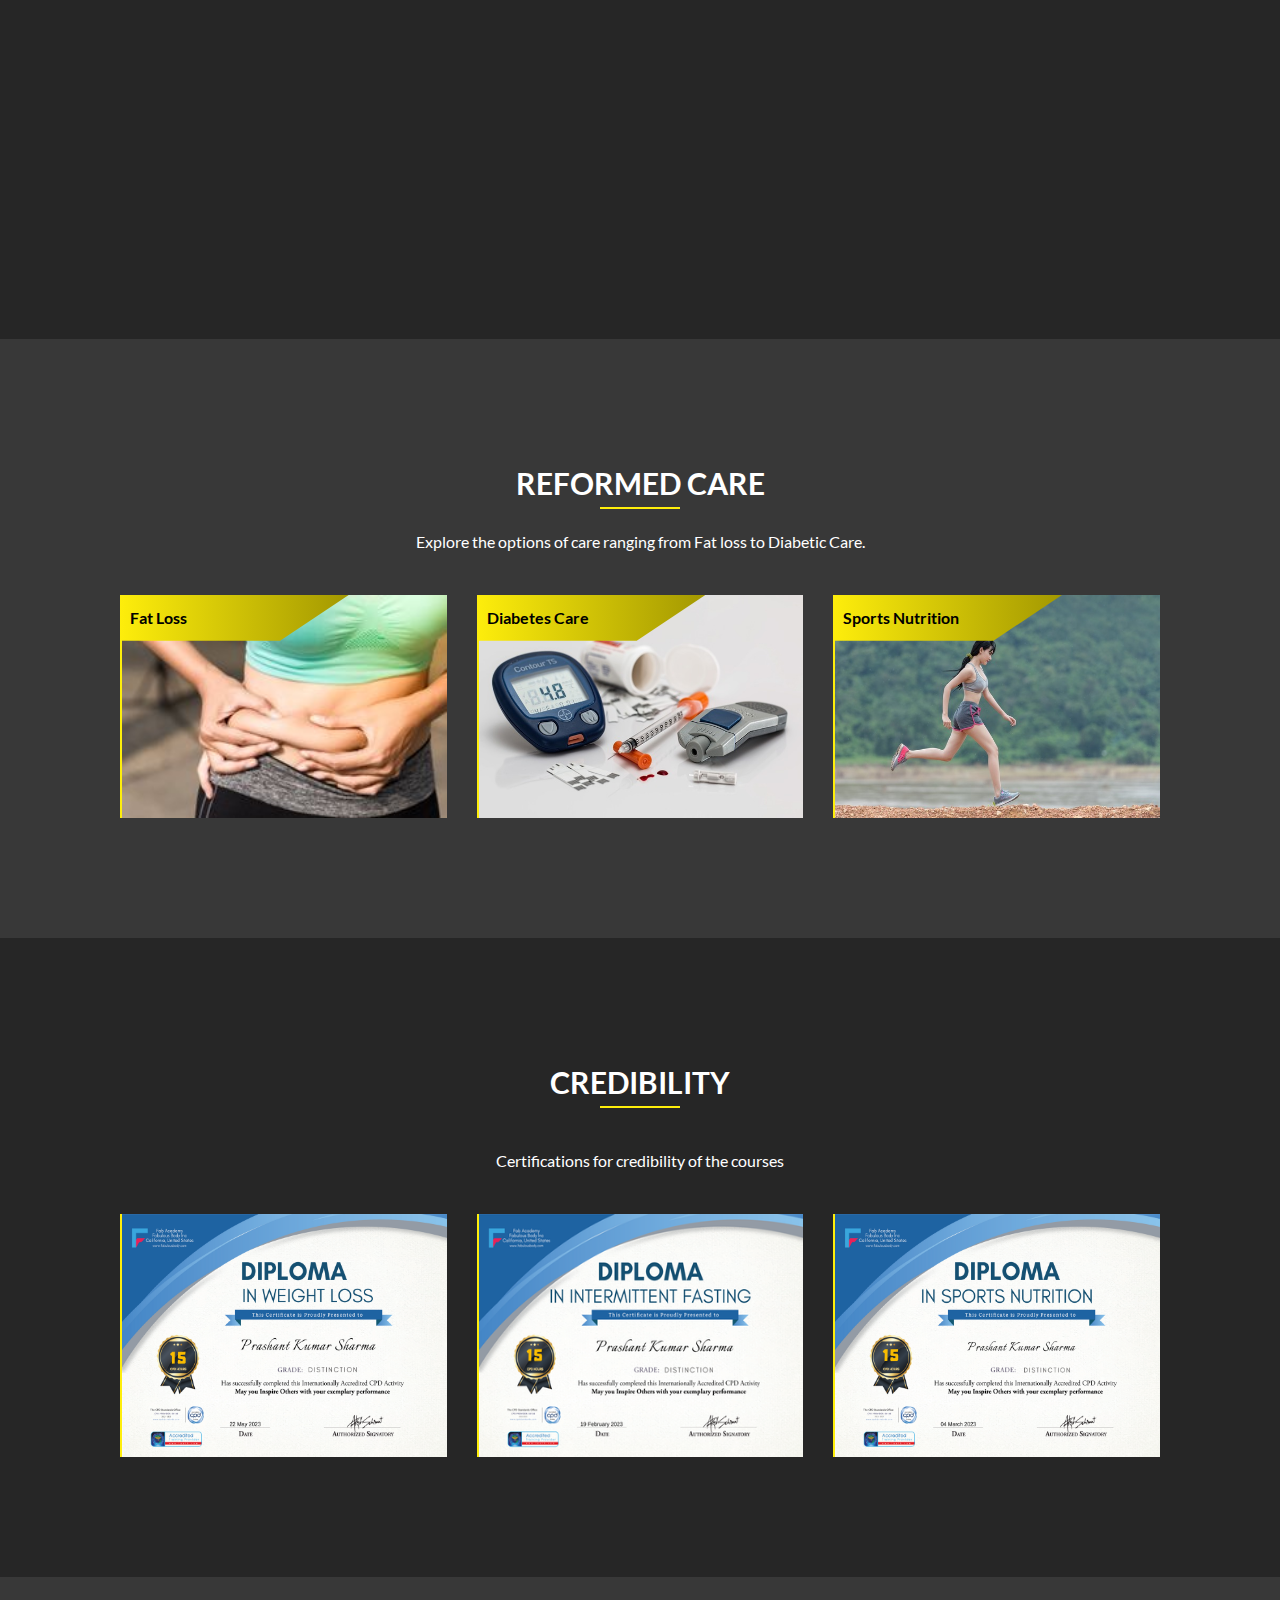
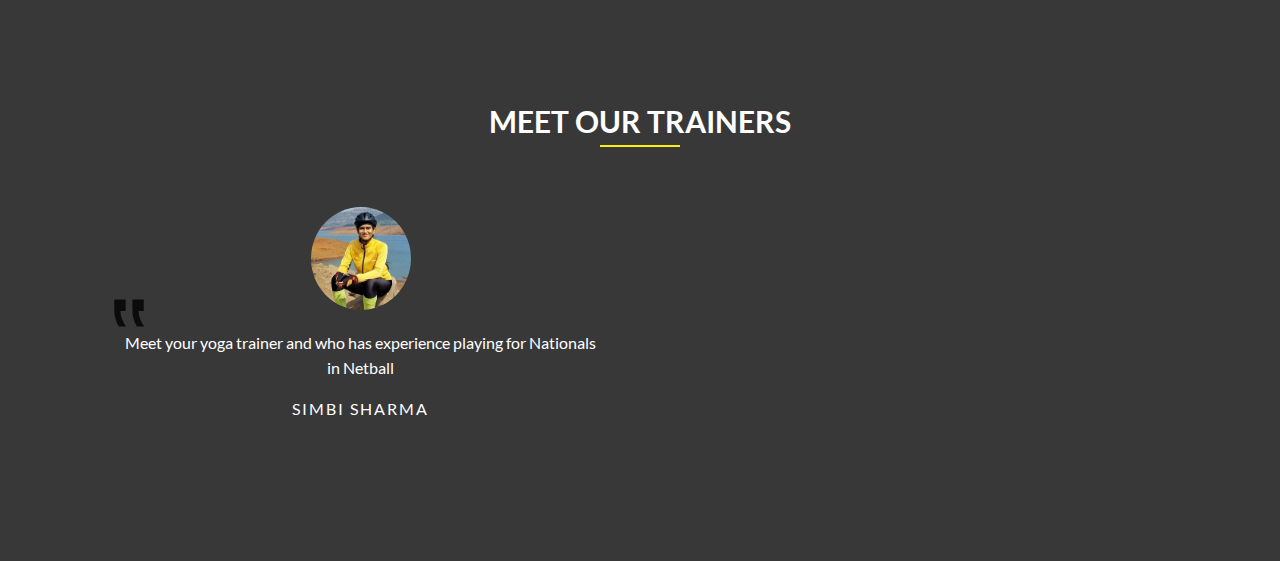
==== commit f69c9252: "Certifications Update" ====
--- a/index.html
+++ b/index.html
@@ -20,13 +20,6 @@
         <nav class="header-navigation" aria-label="navigation">
           <div class="logo"><span class="yellow">Reformed</span>Fitness</div>
 
-          <img
-            src="img/nav-icon.svg"
-            alt="navigation icon"
-            class="nav-icon"
-            width="30"
-            height="30"
-          />
         </nav>
       </div>
     </header>
@@ -37,7 +30,7 @@
         <div class="container hero-box">
           <div class="hero-content margin-bottom">
             <h1 class="heading heading--1 margin-bottom">
-              A place for your fitness goals
+              Understand Science For Achieving Fitness
             </h1>
             <p class="description">
               We Offer training on Fat Loss, Diabetes Care and Marathon Training
@@ -168,7 +161,7 @@
         <div class="container coaches-box" data-aos="fade-up">
           <header class="coache-heading">
             <h2 class="heading heading--2 underline margin-bottom">
-              Certifications 
+              Credibility 
             </h2>
             <p>
               Certifications for credibility of the courses
@@ -178,7 +171,7 @@
           <article class="coache-content">
             <div class="c-card">
               <img
-                src="img/coache-1.jpg"
+                src="img/coache-1.png"
                 alt="coache one"
                 class="c-card__img"
                 width="550"
@@ -188,7 +181,7 @@
 
             <div class="c-card">
               <img
-                src="img/coache-2.jpg"
+                src="img/coache-2.png"
                 alt="coache one"
                 class="c-card__img"
                 width="550"
@@ -198,7 +191,7 @@
 
             <div class="c-card">
               <img
-                src="img/coache-3.jpg"
+                src="img/coache-3.png"
                 alt="coache three"
                 class="c-card__img"
                 width="550"
@@ -226,7 +219,7 @@
             />
             <blockquote class="review-card__content">
               <p class="text">
-                <p>Meet your yoga trainer and a National Level Athlete in Netball</p>
+                <p>Meet your yoga trainer and who has experience playing for Nationals in Netball</p>
               </p>
 
               <div class="name">Simbi Sharma</div>
